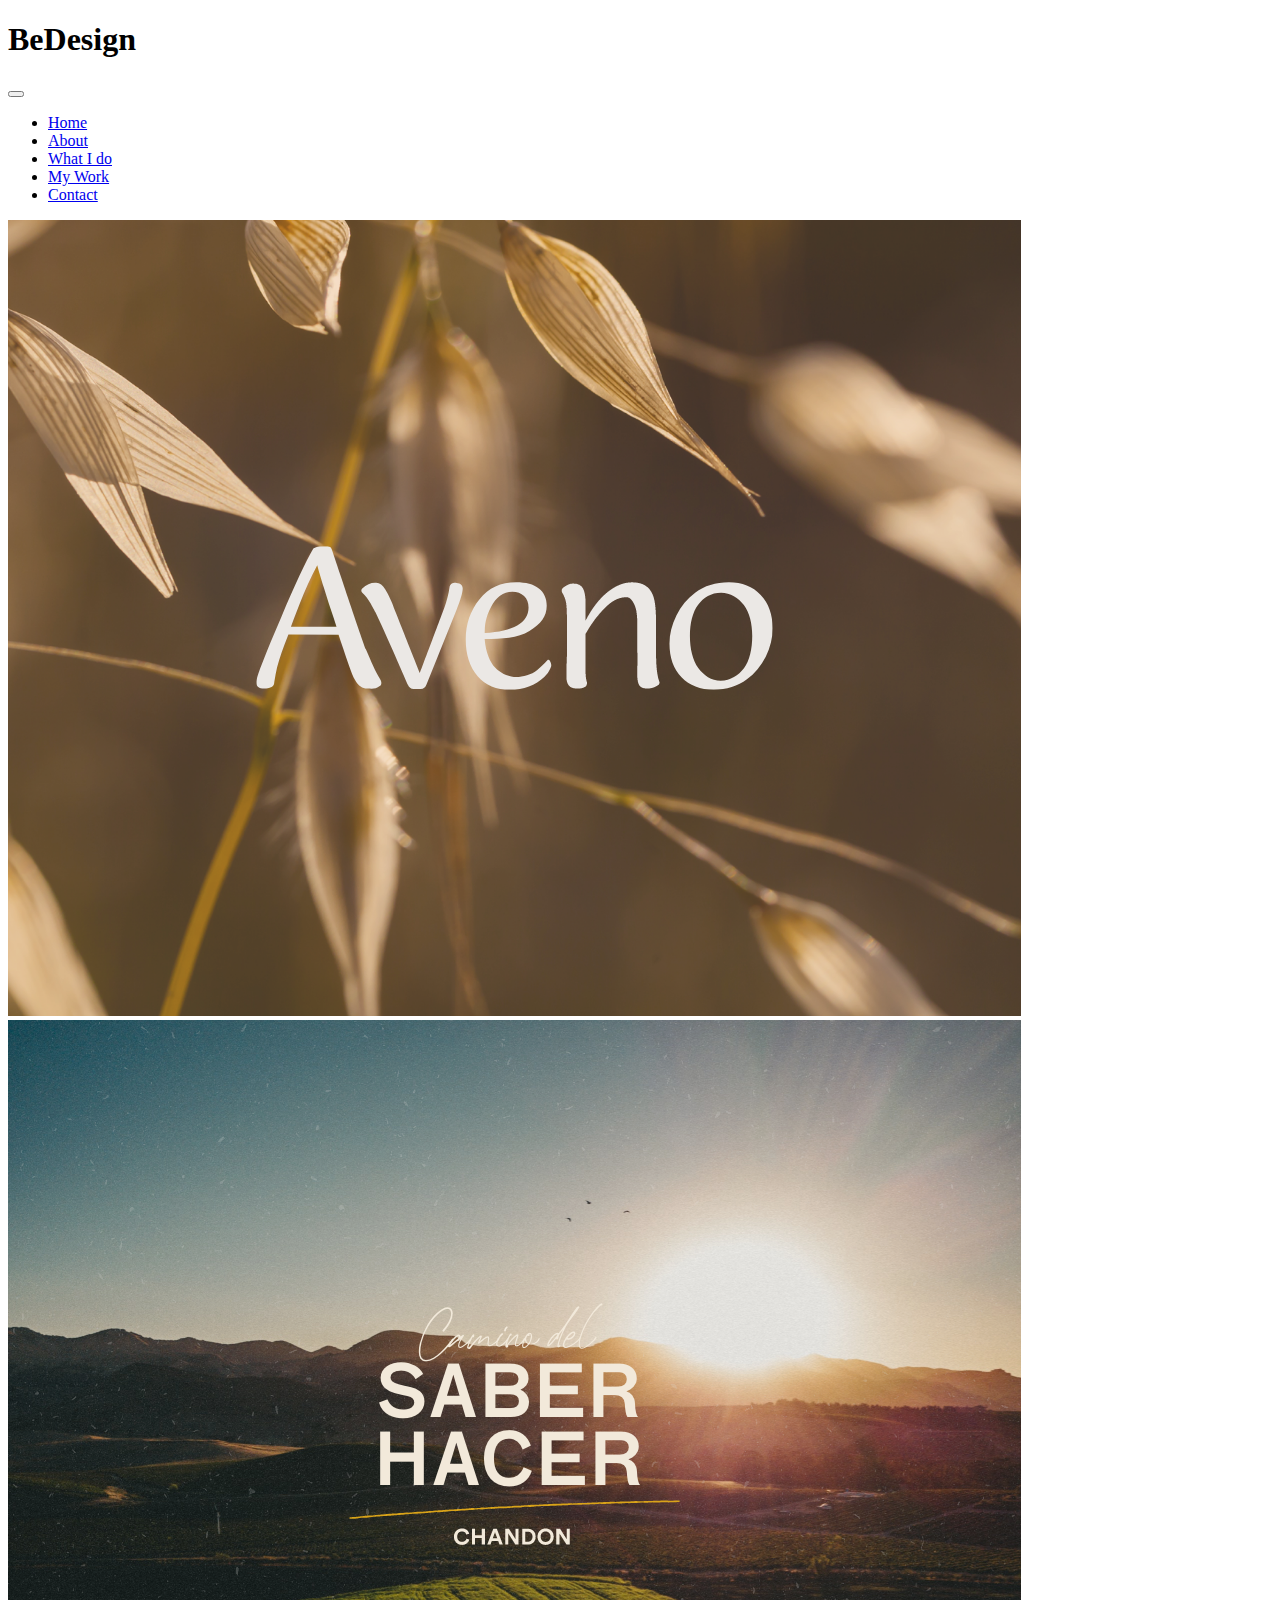
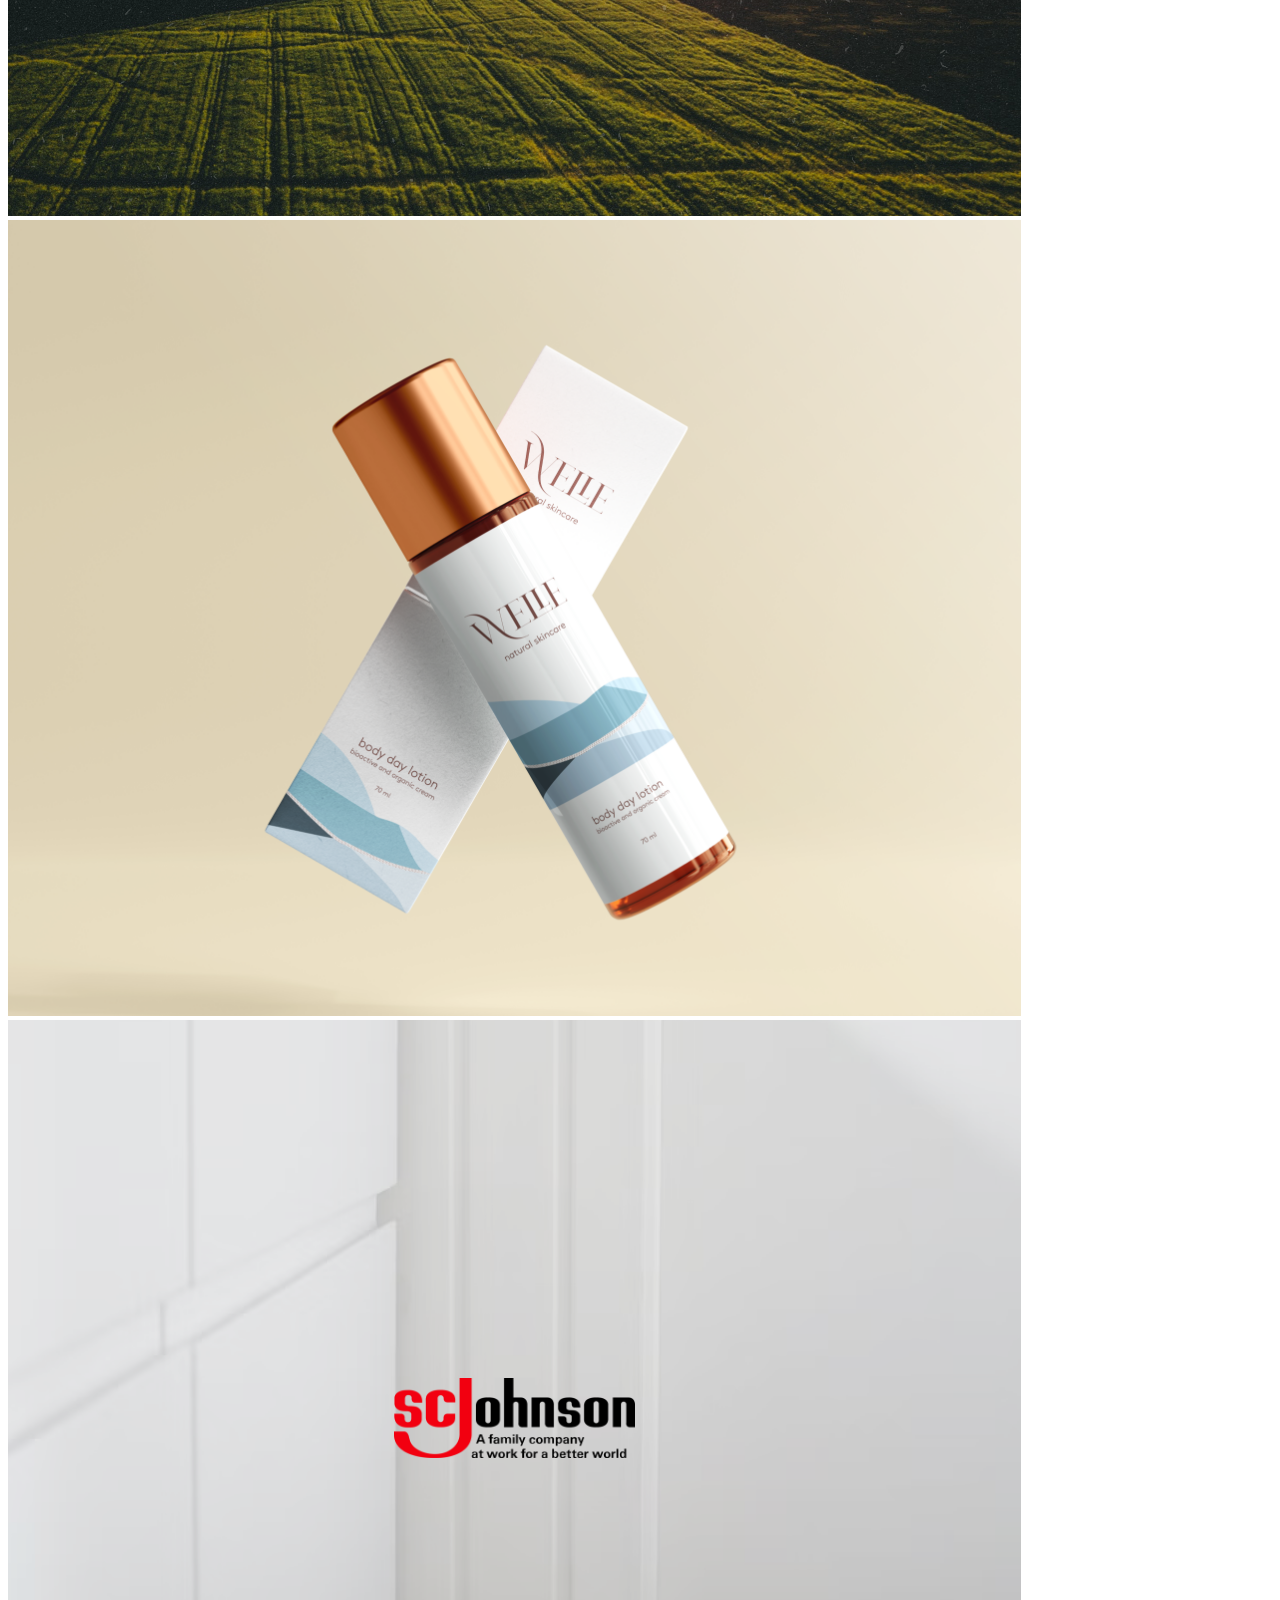
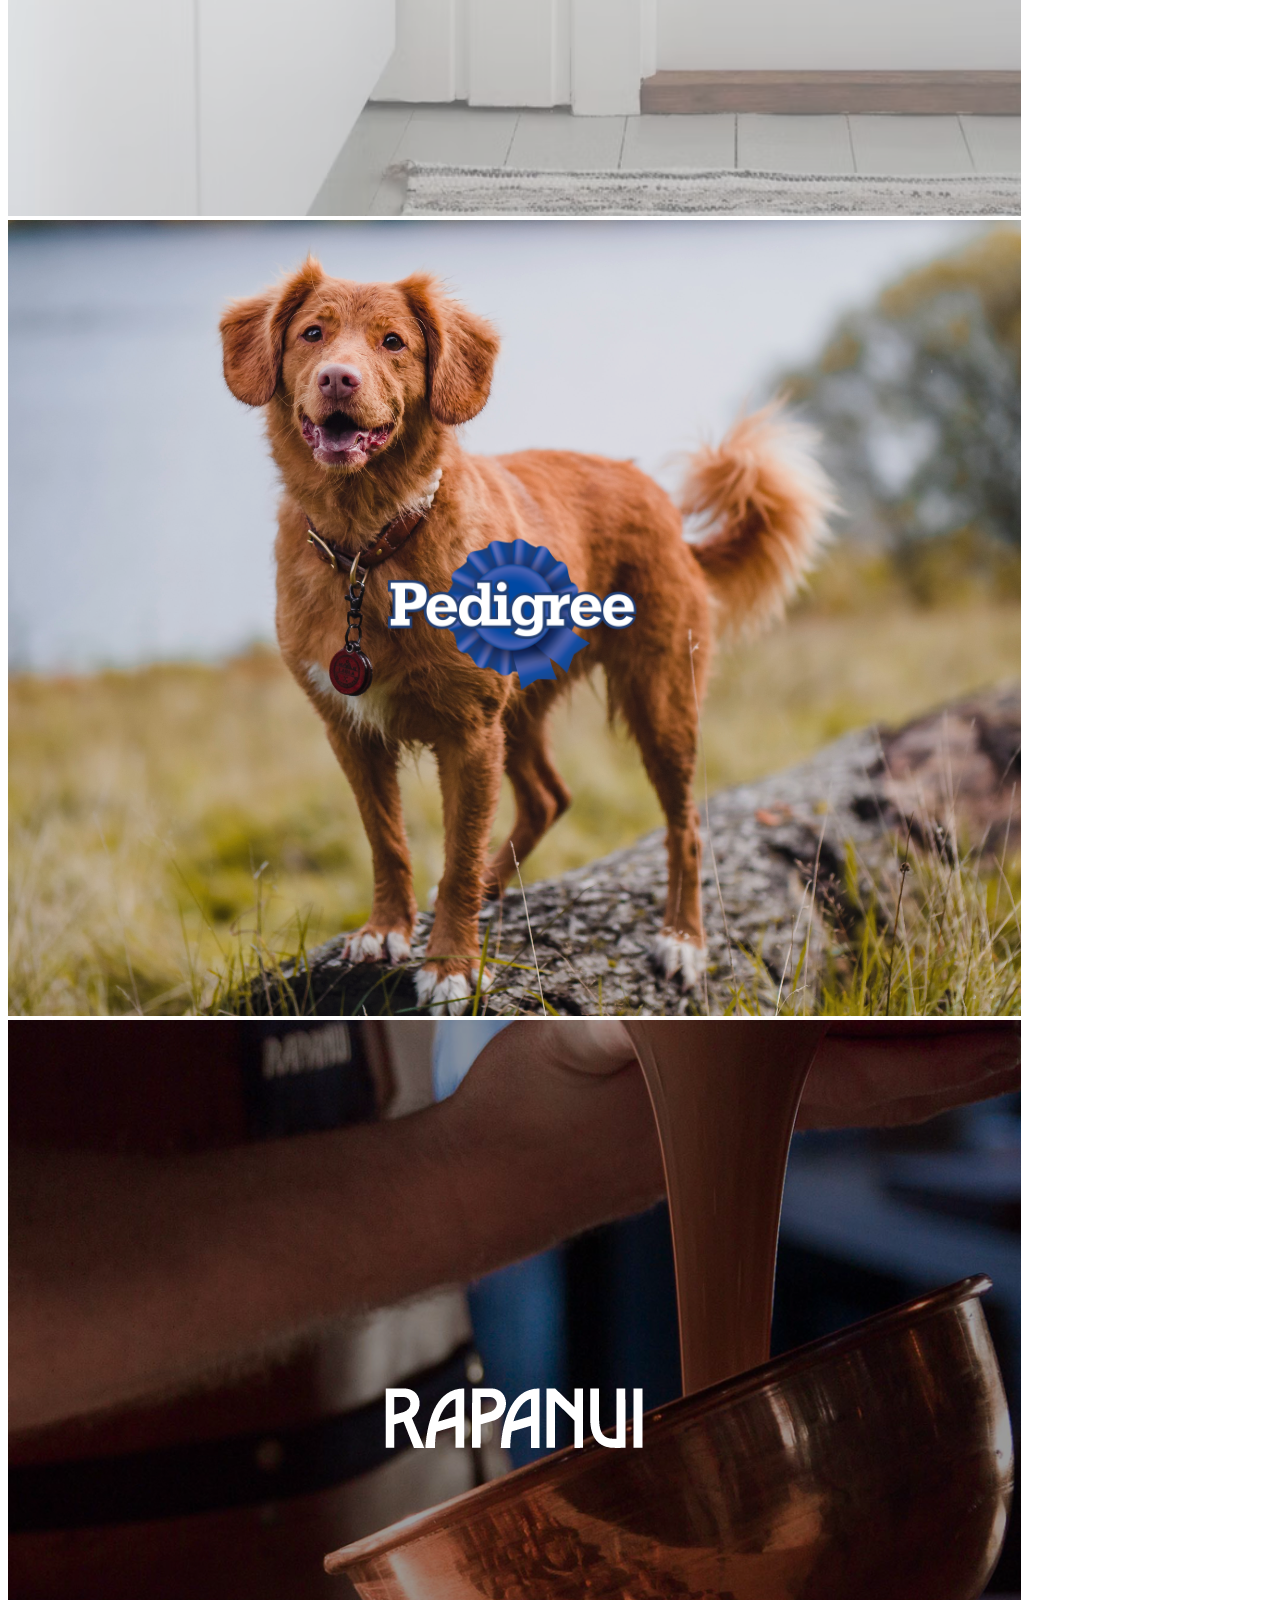
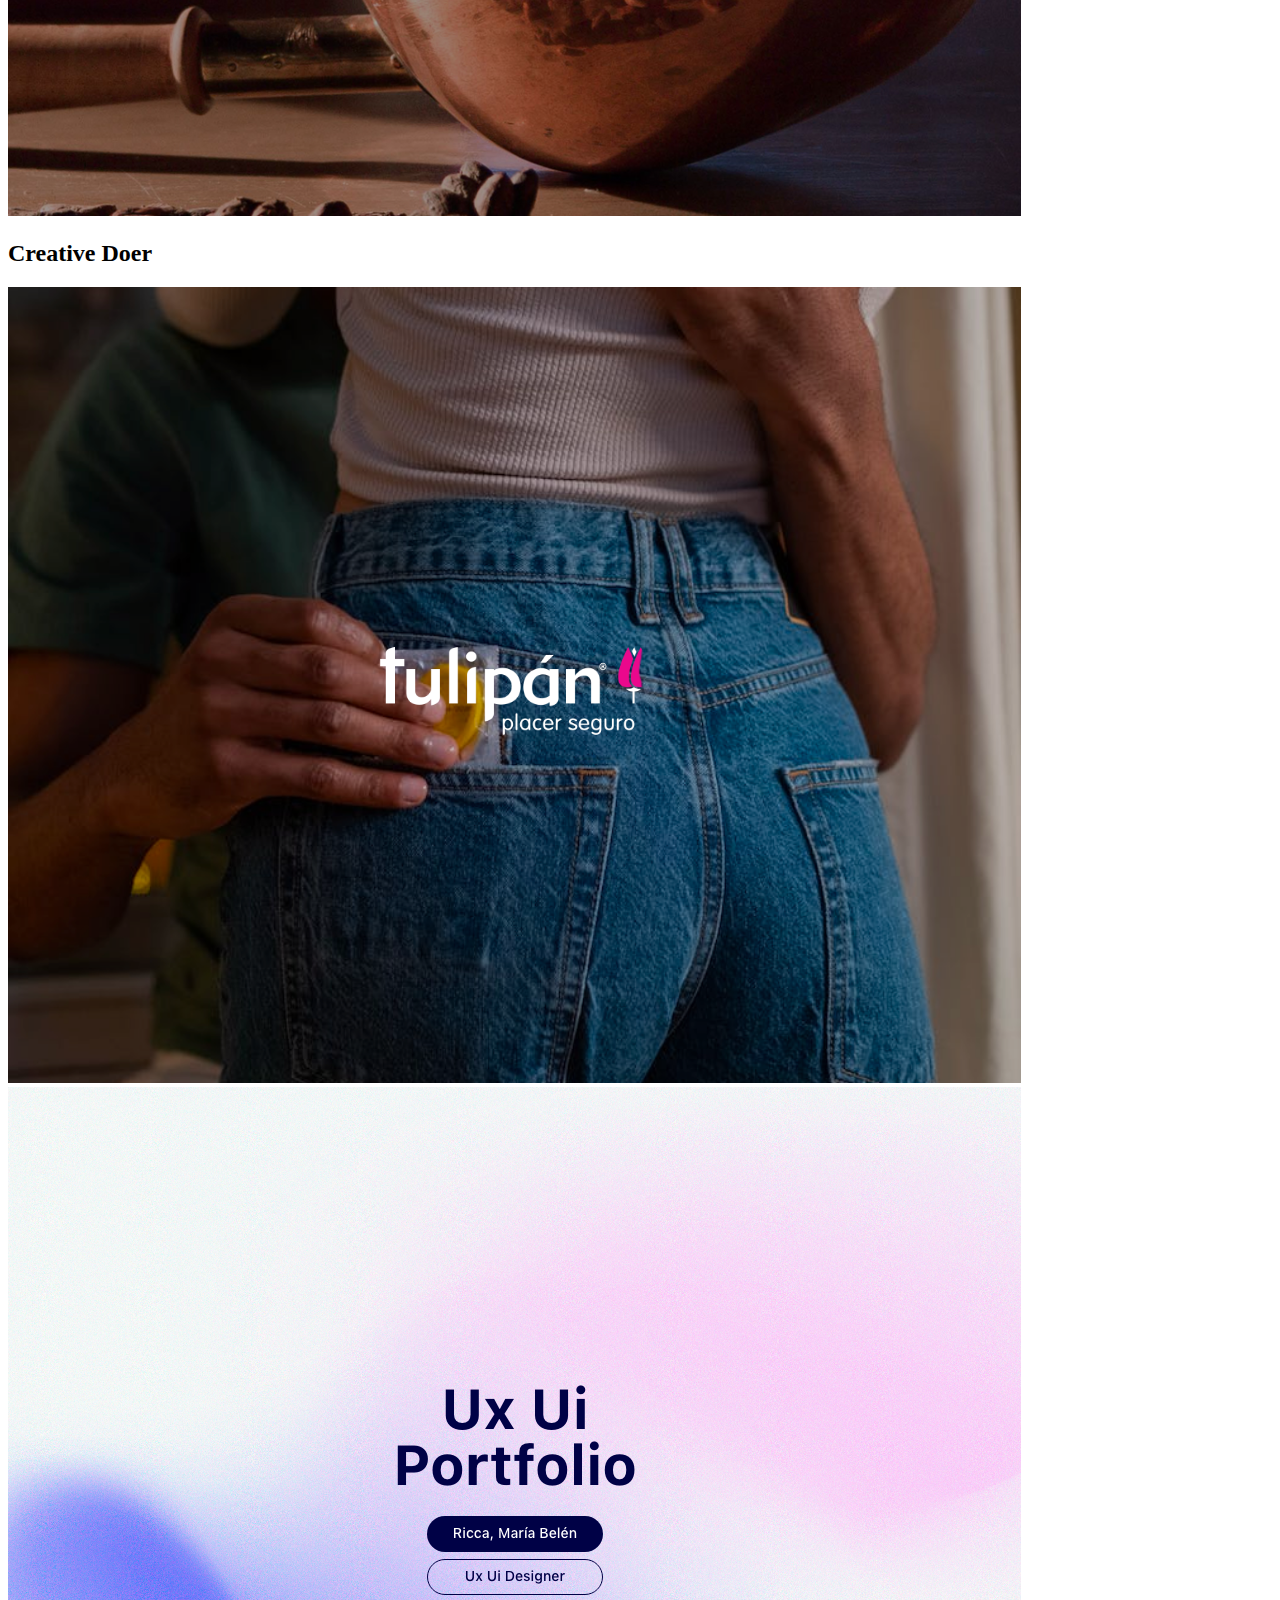
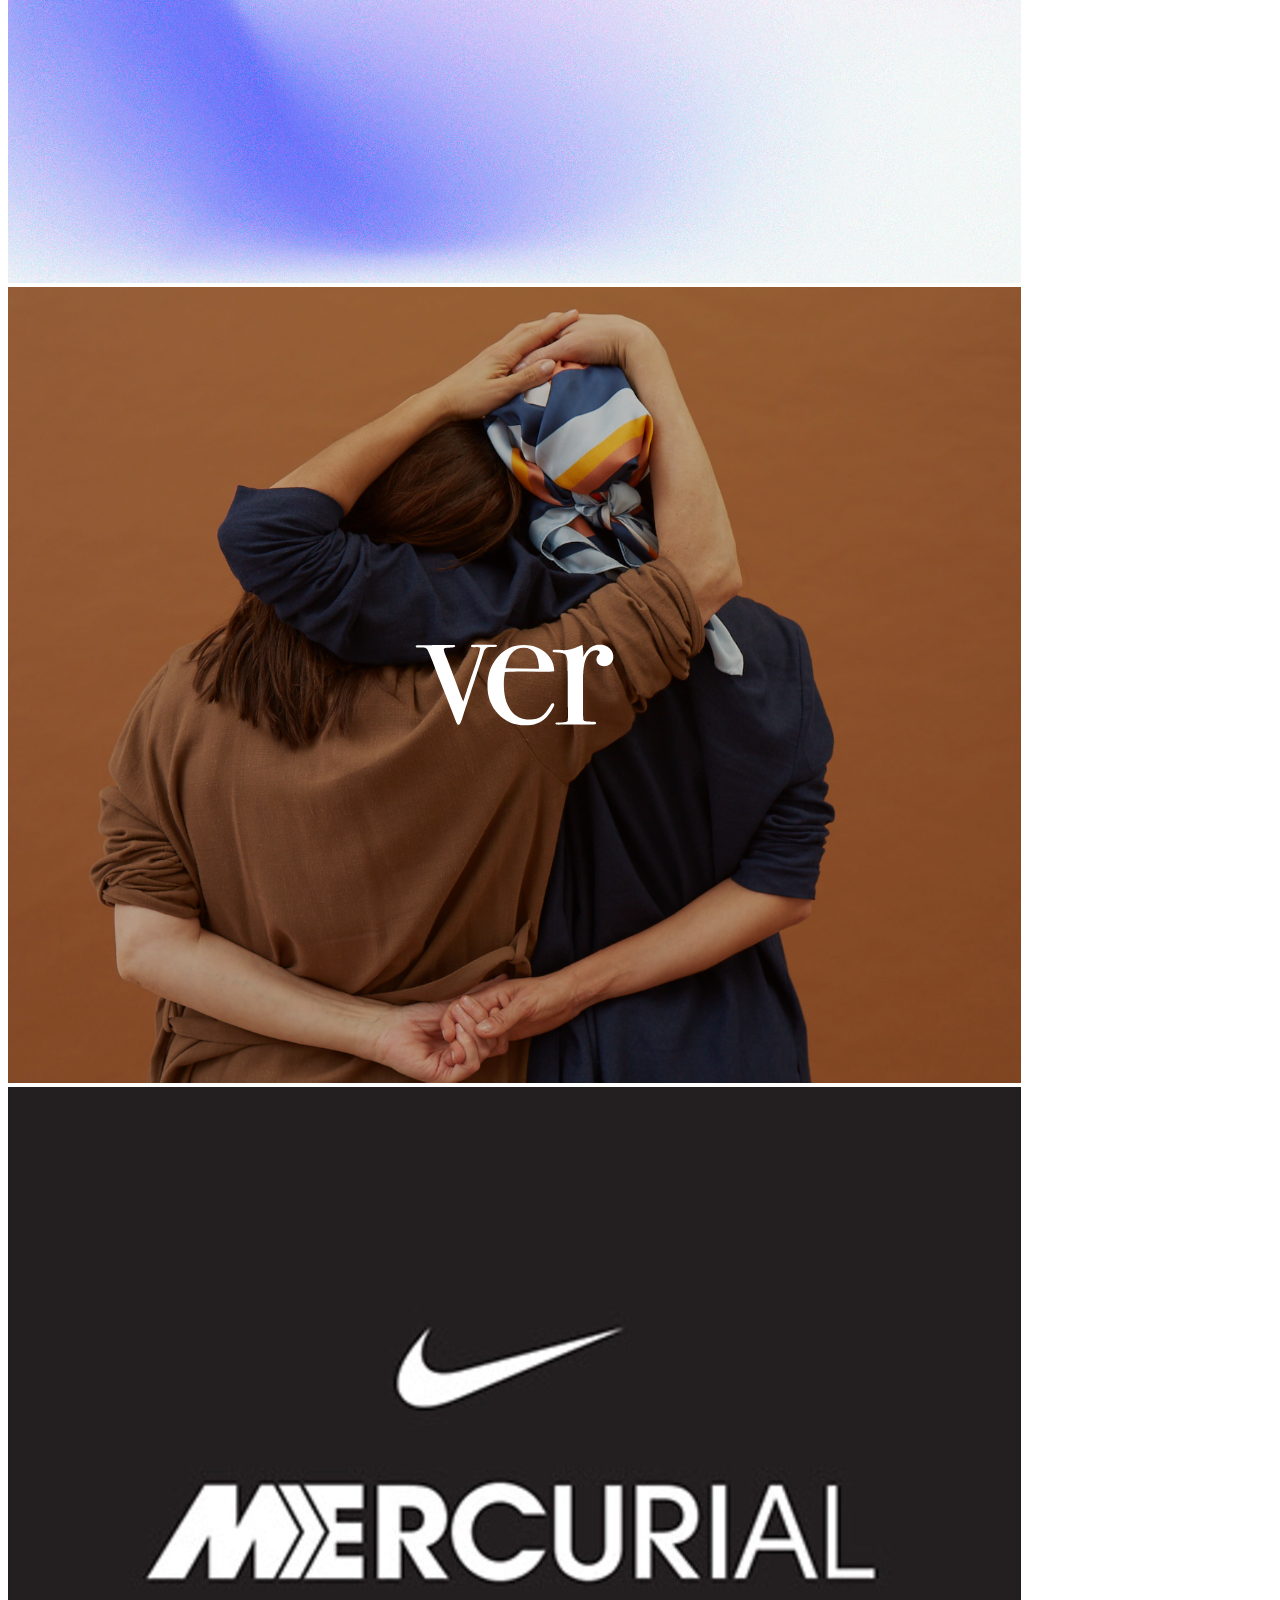
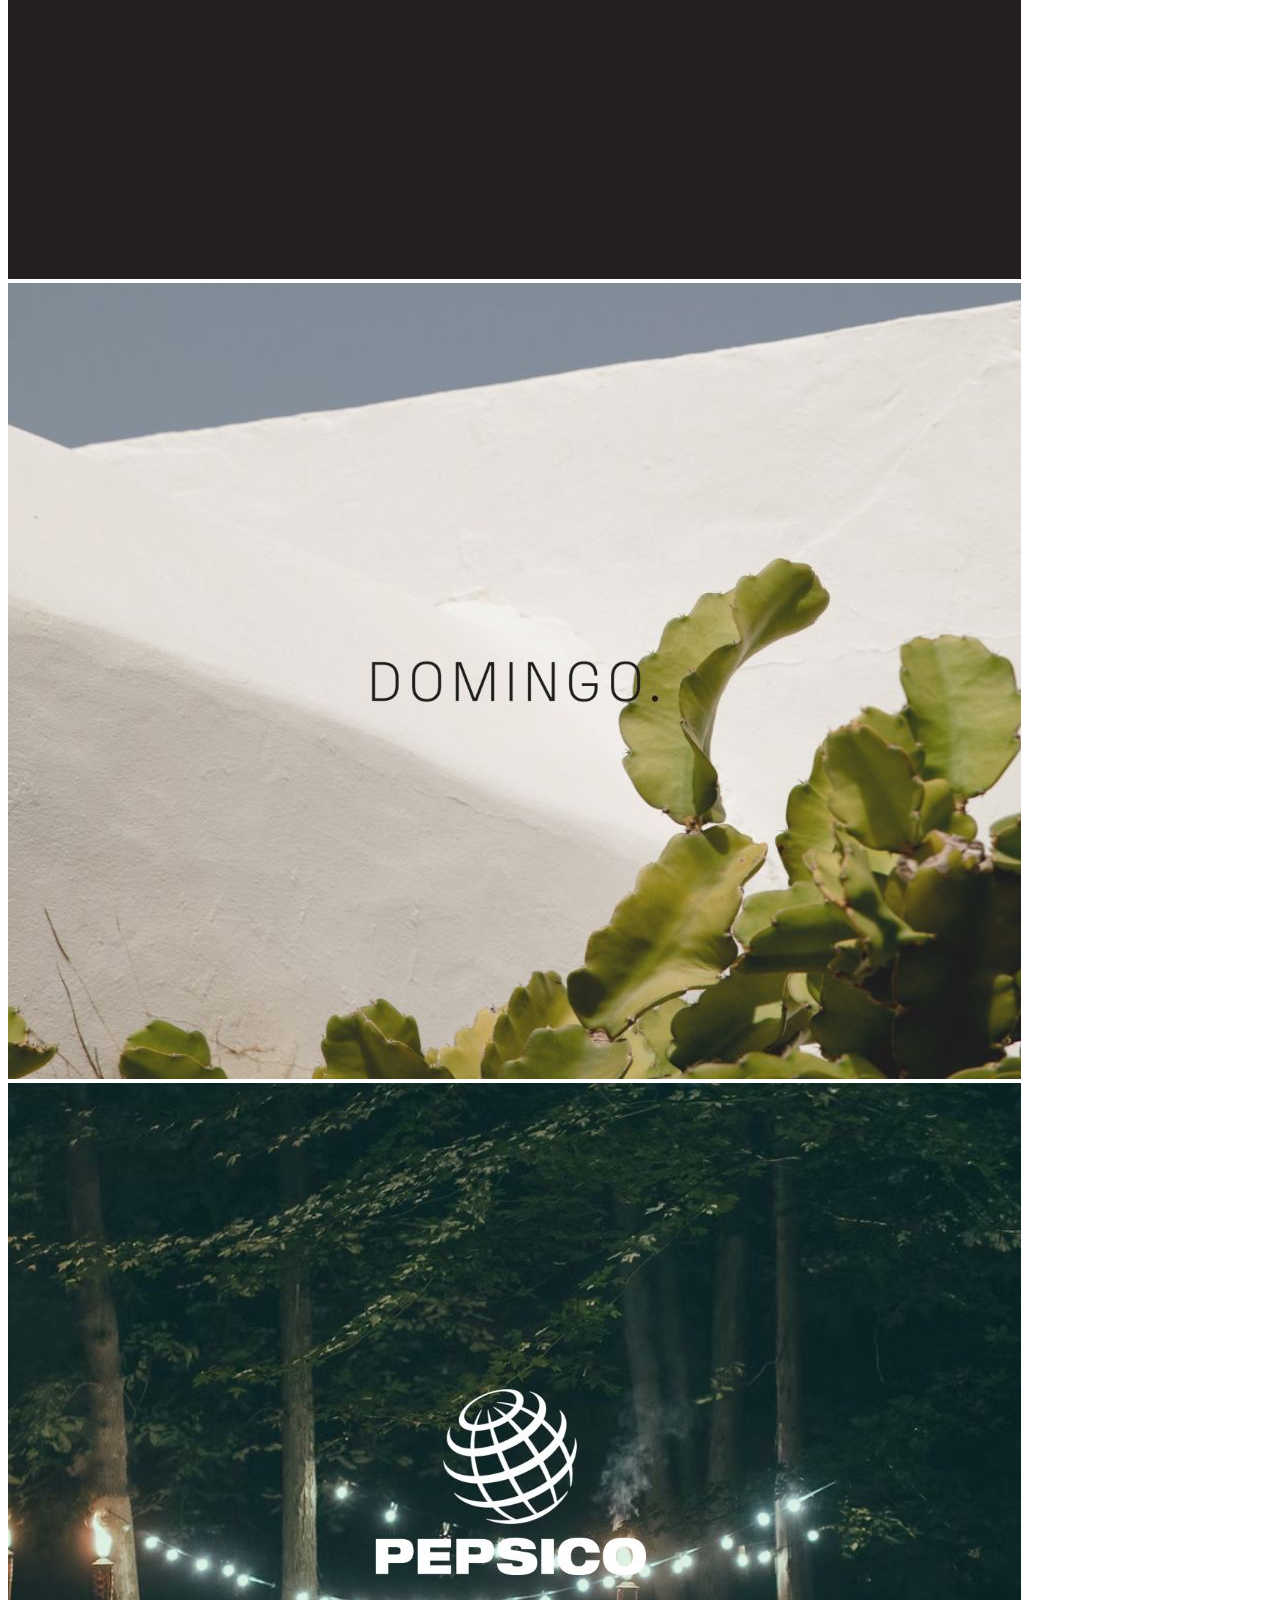
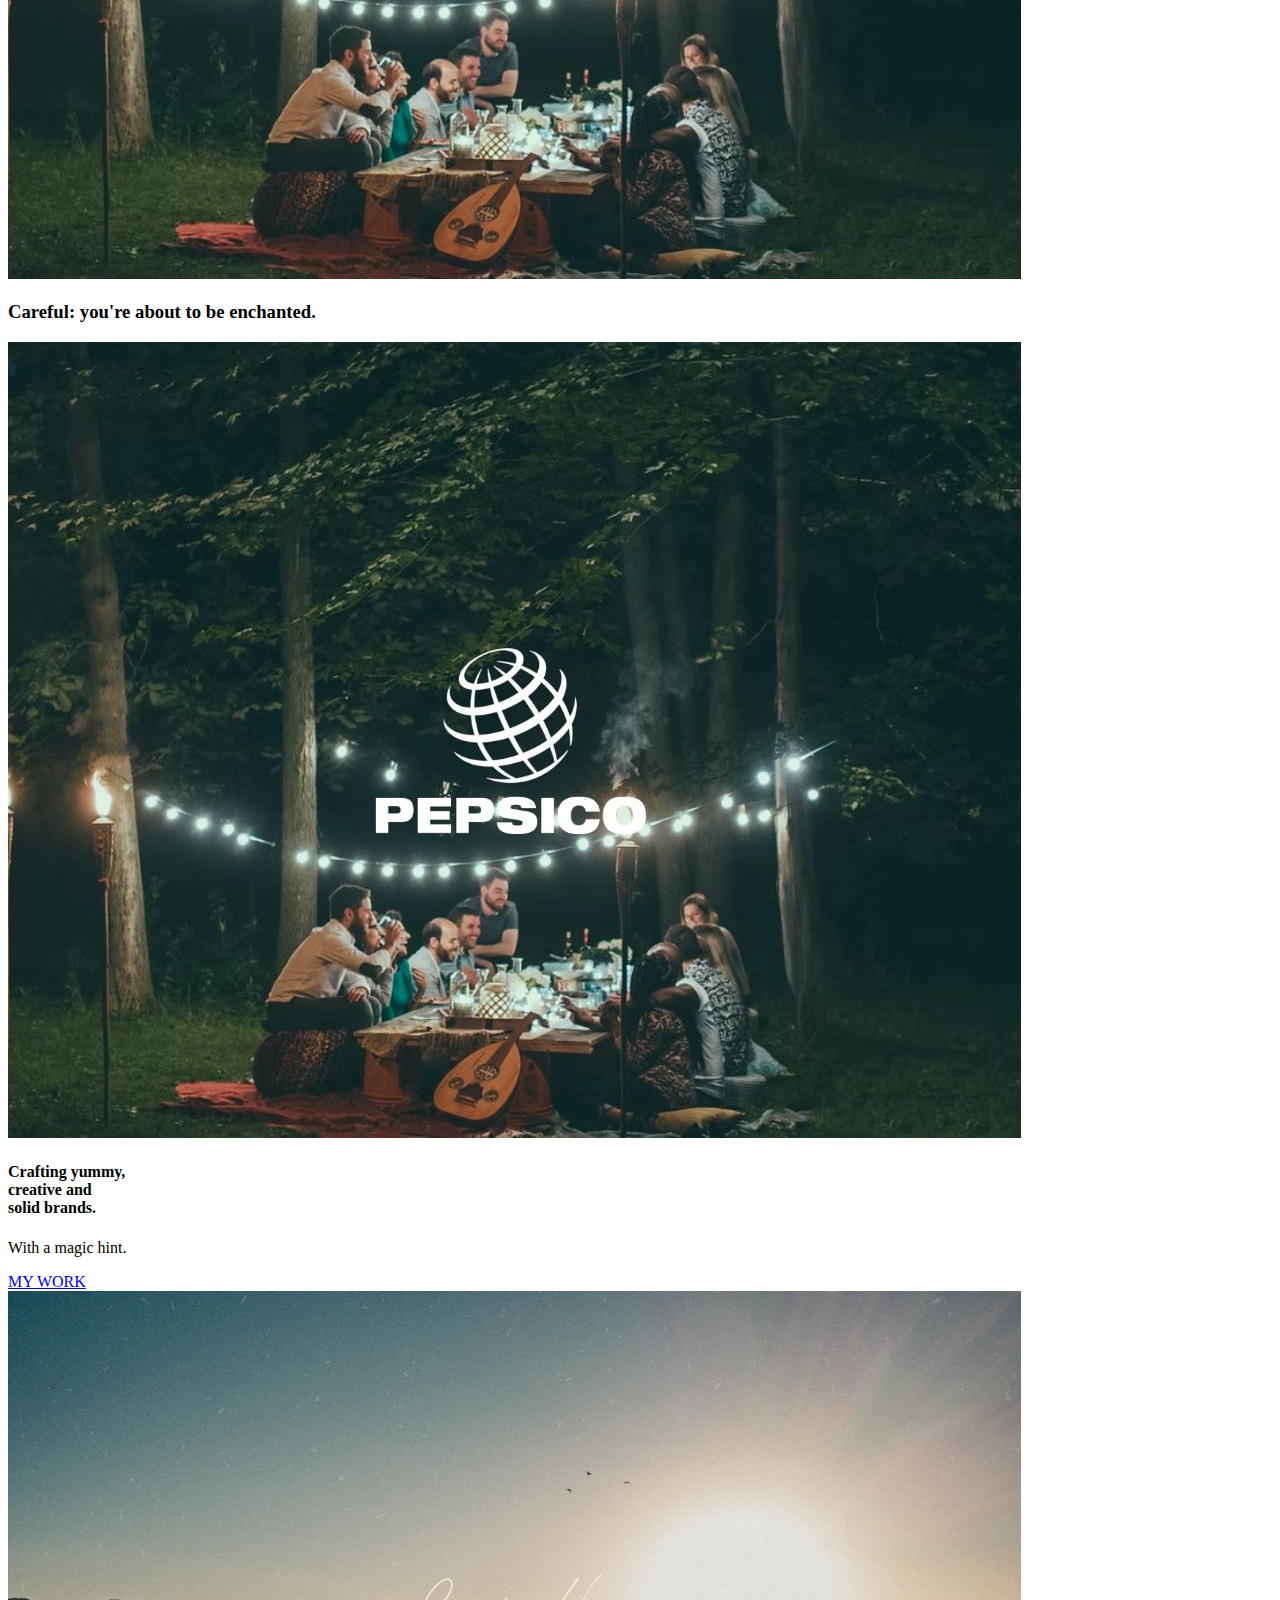
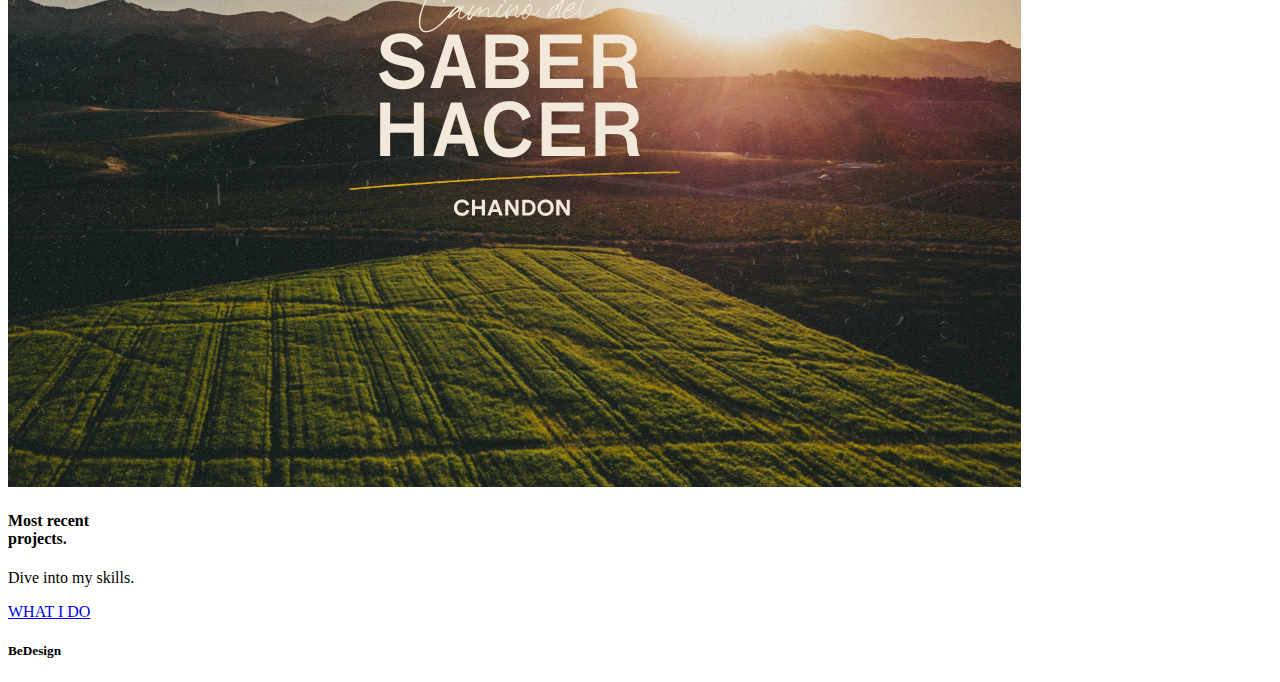
==== index.html @ 592c56e3 "Creacion de todos los archivos html, styles y sass" ====
<!DOCTYPE html>
<html lang="en">
    <head>
        <meta charset="utf-8" />
        <meta name="viewport" content="width=device-width, initial-scale=1" />
        <title>BeDesign</title>
        <link href="https://cdn.jsdelivr.net/npm/bootstrap@5.2.2/dist/css/bootstrap.min.css"rel="stylesheet" integrity="sha384-Zenh87qX5JnK2Jl0vWa8Ck2rdkQ2Bzep5IDxbcnCeuOxjzrPF/et3URy9Bv1WTRi" crossorigin="anonymous"/>
        <link rel="stylesheet" href="https://cdnjs.cloudflare.com/ajax/libs/font-awesome/6.2.0/css/all.min.css" integrity="sha512-xh6O/CkQoPOWDdYTDqeRdPCVd1SpvCA9XXcUnZS2FmJNp1coAFzvtCN9BmamE+4aHK8yyUHUSCcJHgXloTyT2A==" crossorigin="anonymous" referrerpolicy="no-referrer" />
        <link rel="stylesheet" href="./styles/styles.css">
        <link rel="shortcut icon" href="./images/picwish.png" type="image/x-icon">
    </head>
    <body>
        <!-- Inicio barra de navegacion -->
        <nav class="navbar navbar-expand-lg">
            <div class="container-fluid">
                <h1 class="brand">BeDesign</h1>
                <button class="navbar-toggler" type="button" data-bs-toggle="collapse" data-bs-target="#navbarSupportedContent" aria-controls="navbarSupportedContent" aria-expanded="false" aria-label="Toggle navigation">
                <span class="navbar-toggler-icon"></span>
                </button>
                <div class="collapse navbar-collapse" id="navbarSupportedContent">
                    <ul class="navbar-nav me-auto mb-2 mb-lg-0">
                        <li class="nav-item">
                            <a class="nav-link activo" aria-current="page" href="index.html">Home</a>
                        </li>
                        <li class="nav-item">
                            <a class="nav-link" href="./pages/about.html">About</a>
                        </li>
                        <li class="nav-item">
                            <a class="nav-link" href="./pages/whatido.html">What I do</a>
                        </li>
                        <li class="nav-item">
                            <a class="nav-link" href="./pages/mywork.html">My Work</a>
                        </li>
                        <li class="nav-item">
                            <a class="nav-link" href="./pages/contact.html">Contact</a>
                        </li>
                    </ul>
                </div>
            </div>
        </nav>
        <!-- Fin barra de navegacion -->
        <!-- Inicio Proyectos con texto en el medio -->
        <main>
            <div class="projects">
                <div class="projects-1">
                    <img src="./images/proyecto1.png" alt="Project 1">
                    <img src="./images/proyecto2.png" alt="Project 2">
                    <img src="./images/proyecto3.png" alt="Project 3">
                    <img src="./images/proyecto4.png" alt="Project 4">
                    <img src="./images/proyecto5.png" alt="Project 5">
                    <img src="./images/proyecto6.png" alt="Project 6">
                </div>
                <div class="text-mid">
                    <h2>Creative Doer</h2>
                </div>
                <div class="projects-2">
                    <img src="./images/proyecto7.png" alt="Project 7">
                    <img src="./images/proyecto8.png" alt="Project 8">
                    <img src="./images/proyecto9.png" alt="Project 9">
                    <img src="./images/nikep.jpg" alt="Project 10">
                    <img src="./images/proyecto11.jpg" alt="Project 11">
                    <img src="./images/proyecto12.jpg" alt="Project 12">
                </div>
            </div>
            <!-- Fin proyectos con texto en el medio -->
            <!-- Inicio texto central mov -->
            <div class="mov">
                <h3>Careful: you're about to be enchanted.</h3>
            </div>
            <!-- Fin texto central mov -->
            <!-- Inicio img con descripcion (Pepsico) -->
            <div class="card pep">
                <div class="row g-0 pepsico" >
                  <div class="col-md-6 img-pep">
                    <img src="./images/proyecto12.jpg" class="img-fluid rounded-start" alt="Pepsico">
                  </div>
                  <div class="col-md-6">
                    <div class="card-body pepsico-modif">
                      <h4 class="card-title">Crafting yummy,<br>creative and <br>solid brands.</h4>
                      <p class="card-text">With a magic hint.</p>
                      <a href="./pages/mywork.html">MY WORK</a>
                    </div>
                  </div>
                </div>
              </div>
            <!-- Fin img con descripcion -->
            <!-- Inicio img con description (saber hacer) -->
            <div class="card">
                <div class="row g-0 saber-hacer" >
                  <div class="col-md-6 img-saber">
                    <img src="./images/proyecto2.png" class="img-fluid rounded-start" alt="Pepsico">
                  </div>
                  <div class="col-md-6">
                    <div class="card-body saber-modif">
                      <h4 class="card-title">Most recent<br>projects.</h4>
                      <p class="card-text">Dive into my skills.</p>
                      <a href="./pages/whatido.html">WHAT I DO</a>
                    </div>
                  </div>
                </div>
              </div>
            <!-- Fin img con descripcion -->
        </main>
        <!-- Inicio footer -->
        <footer>
            <h5>BeDesign</h5>
            <div class="social-medias">
                <a href="https://www.instagram.com/bedesignok/?hl=es" target="_blank"><i class="fa-brands fa-instagram"></i></a>
                <a href="https://www.linkedin.com/in/mariabelenricca/" target="_blank"><i class="fa-brands fa-linkedin-in"></i></a>
                <a href="https://www.behance.net/BeluRicca/projects" target="_blank"><i class="fa-brands fa-behance"></i></a>
                <a href="https://dribbble.com/BeluRicca" target="_blank"><i class="fa-brands fa-dribbble"></i></a>
            </div>
        </footer>
        <!-- fin footer -->





        <script src="https://cdn.jsdelivr.net/npm/bootstrap@5.2.2/dist/js/bootstrap.bundle.min.js" integrity="sha384-OERcA2EqjJCMA+/3y+gxIOqMEjwtxJY7qPCqsdltbNJuaOe923+mo//f6V8Qbsw3"crossorigin="anonymous"></script>
    </body>
</html>
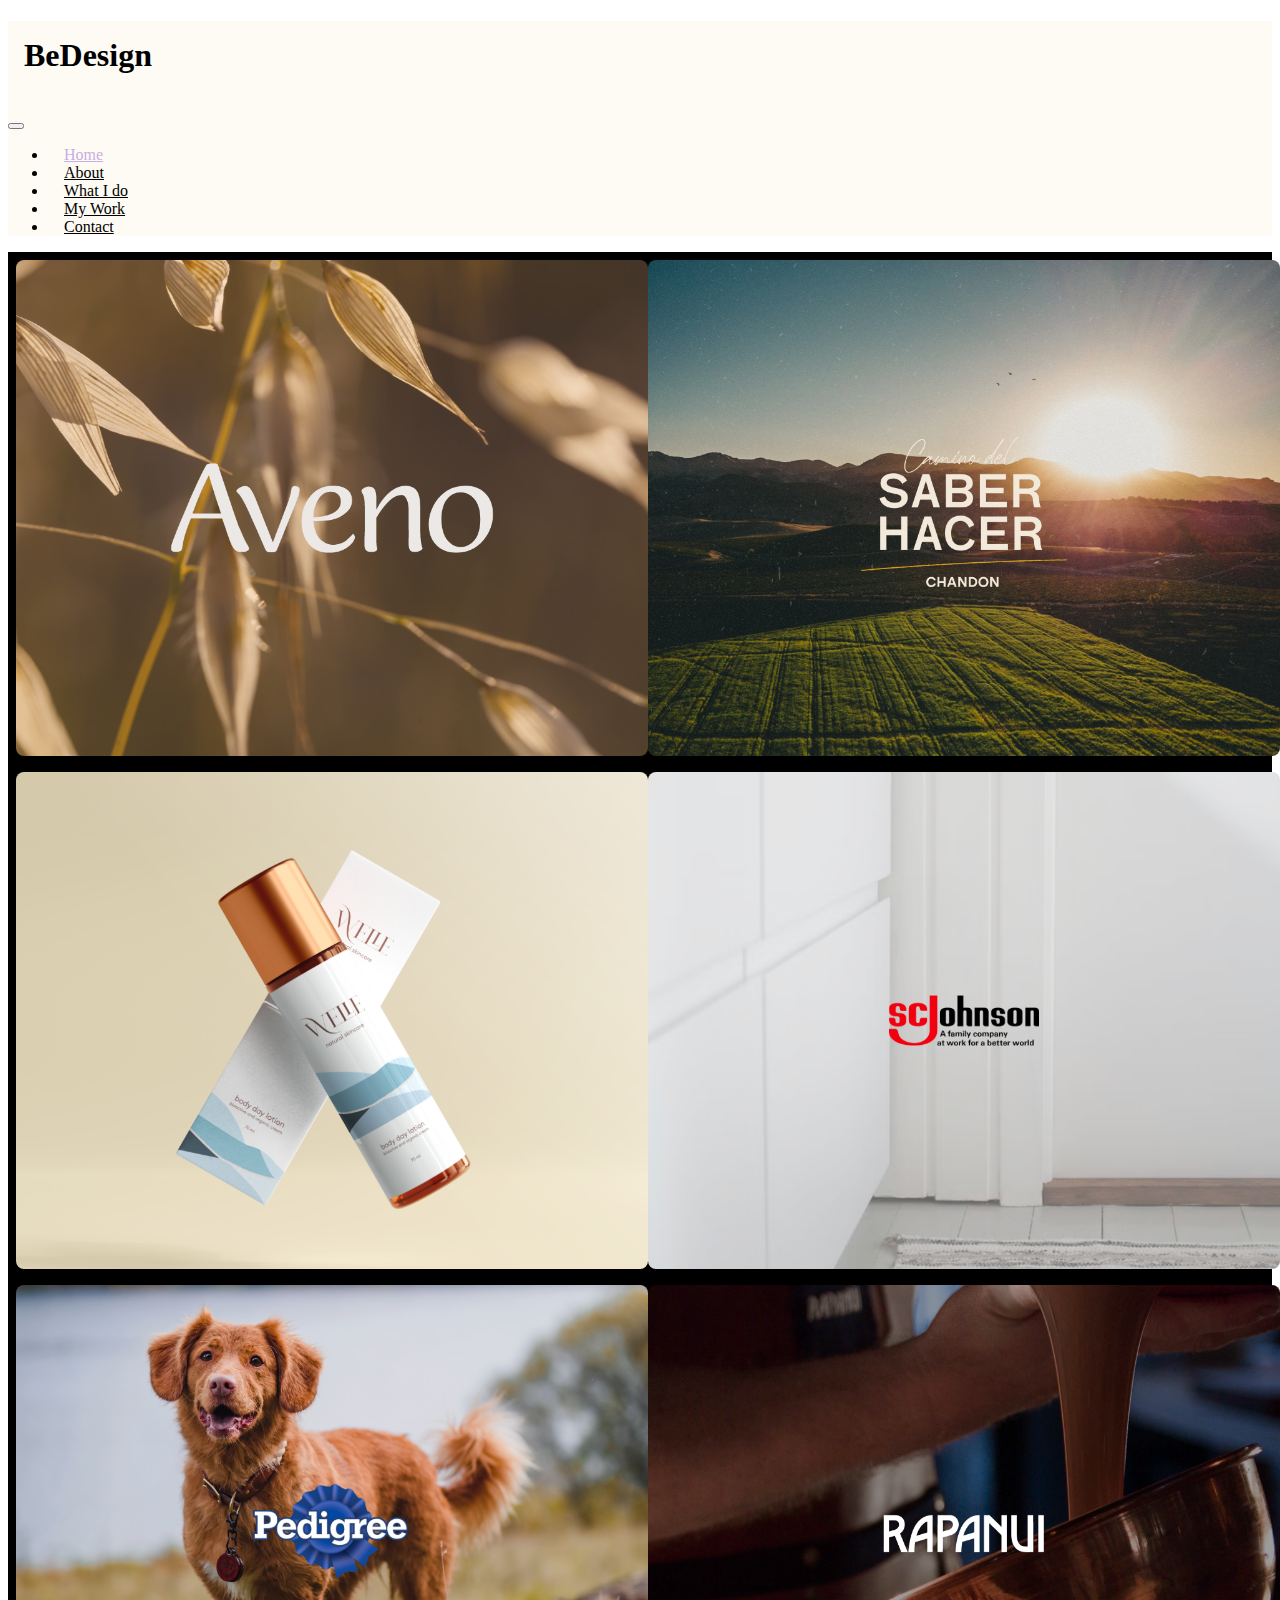
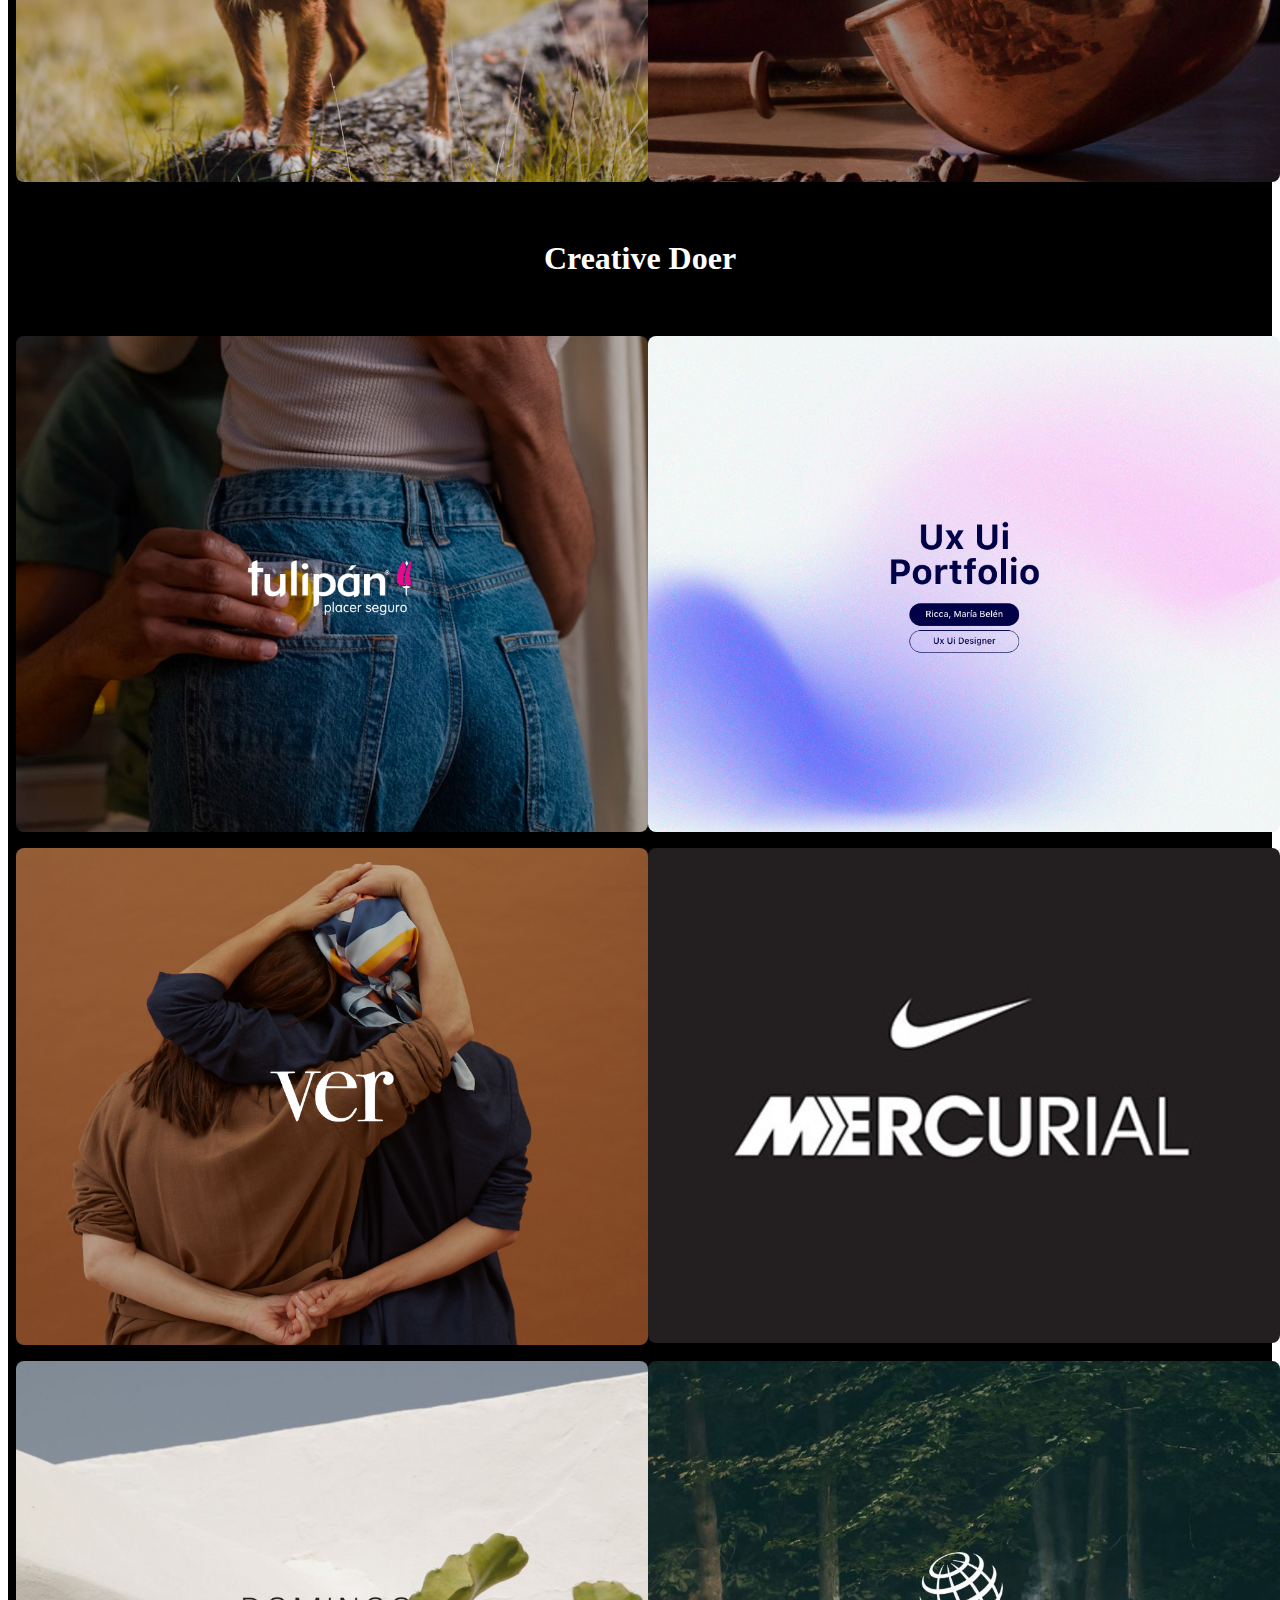
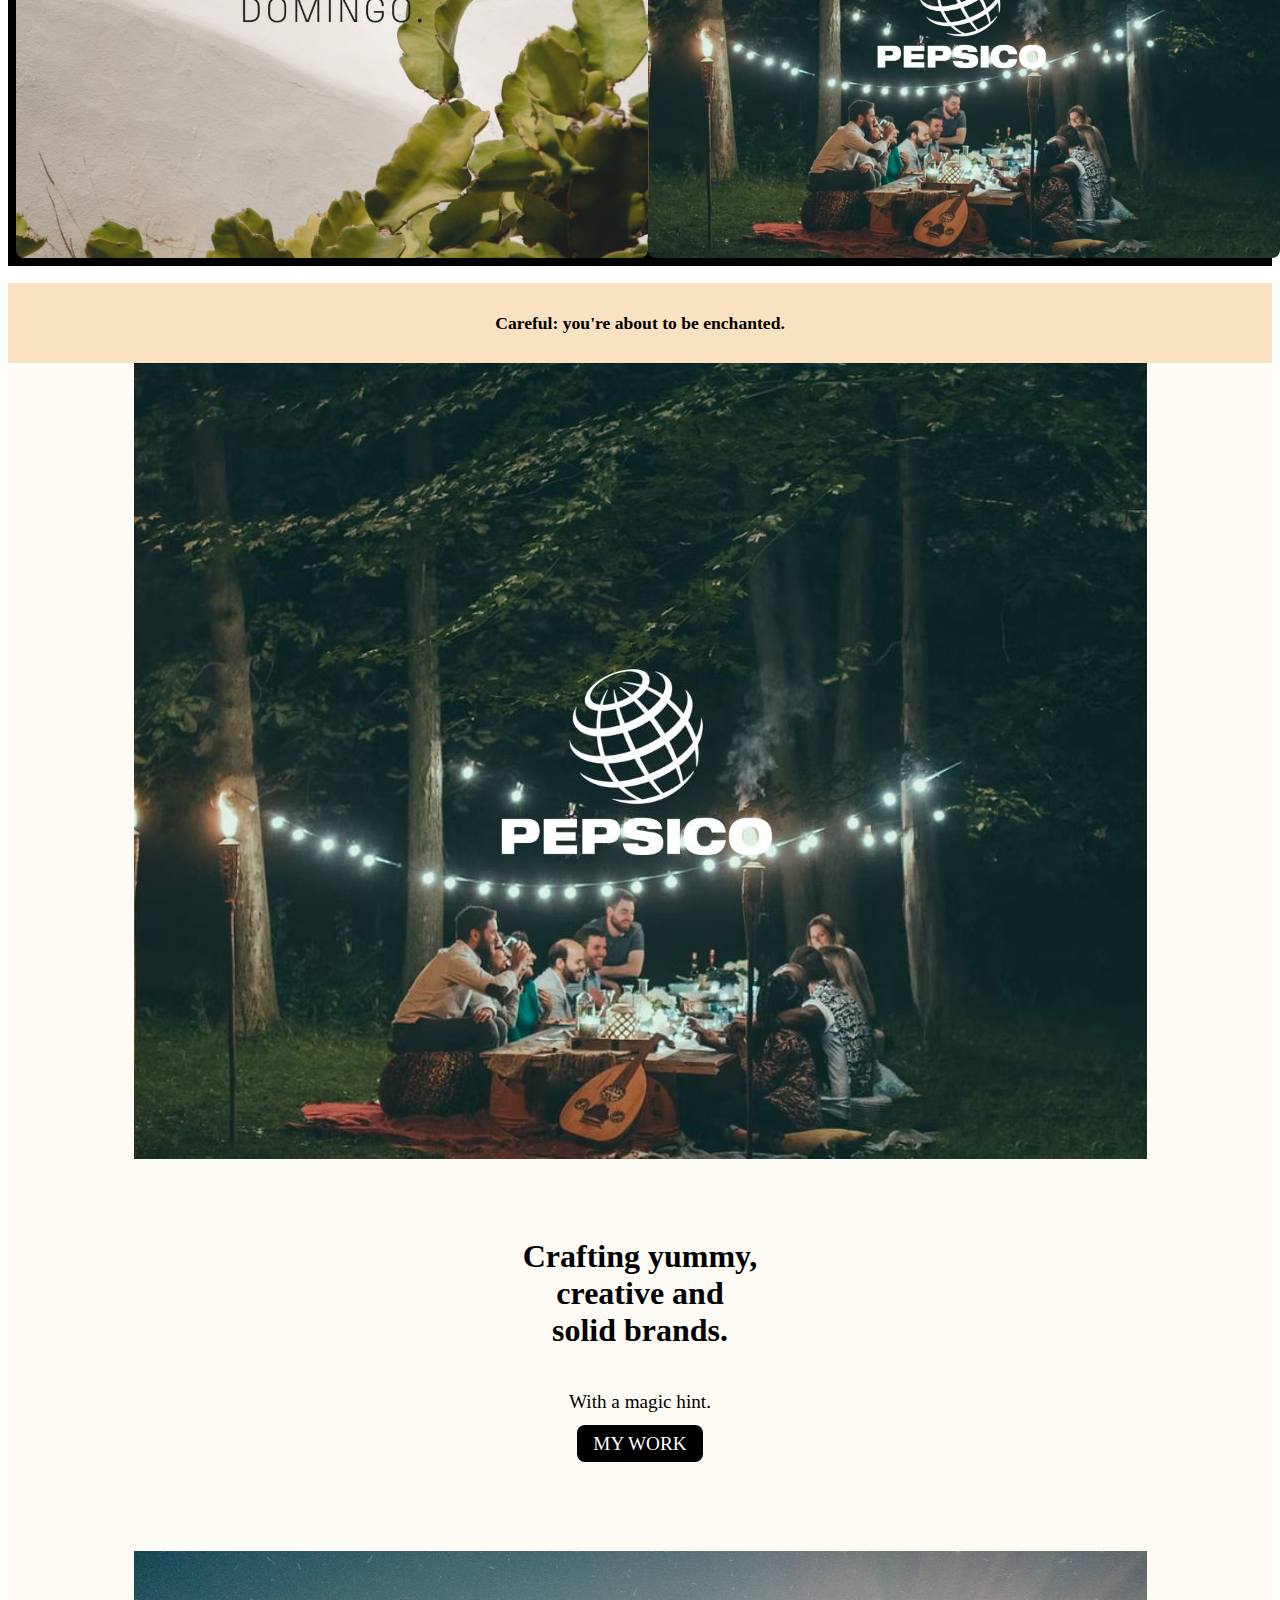
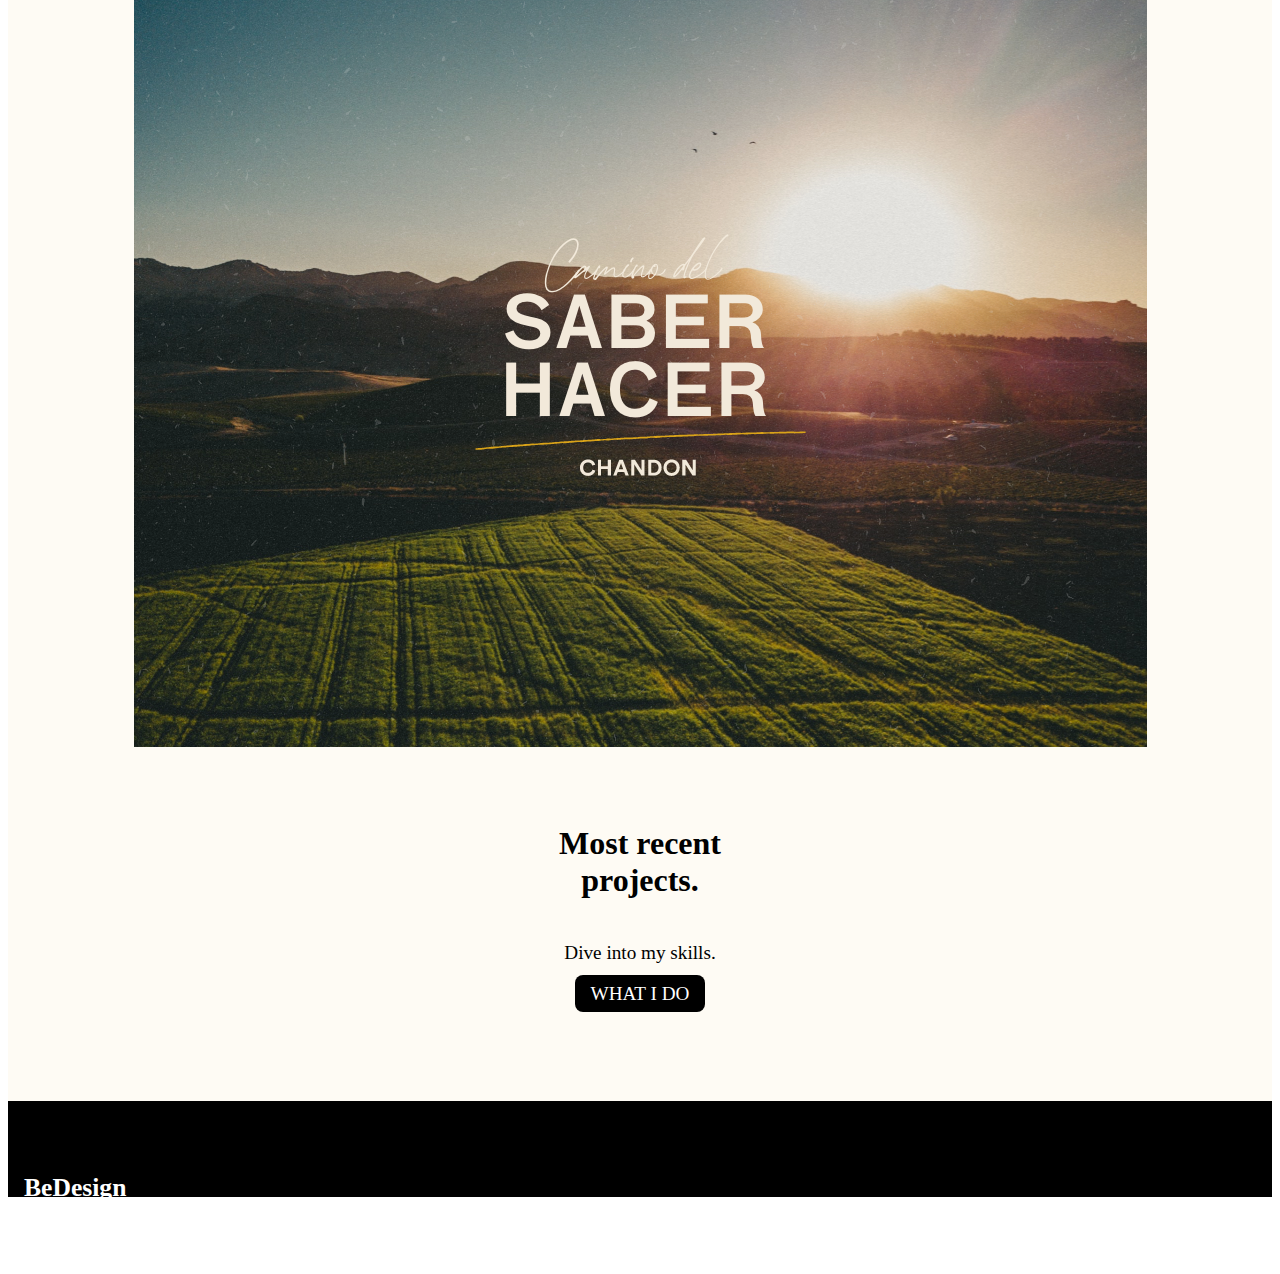
==== commit 13df5470: "Se agrega estilos a todos los html" ====
--- a/index.html
+++ b/index.html
@@ -6,7 +6,7 @@
         <title>BeDesign</title>
         <link href="https://cdn.jsdelivr.net/npm/bootstrap@5.2.2/dist/css/bootstrap.min.css"rel="stylesheet" integrity="sha384-Zenh87qX5JnK2Jl0vWa8Ck2rdkQ2Bzep5IDxbcnCeuOxjzrPF/et3URy9Bv1WTRi" crossorigin="anonymous"/>
         <link rel="stylesheet" href="https://cdnjs.cloudflare.com/ajax/libs/font-awesome/6.2.0/css/all.min.css" integrity="sha512-xh6O/CkQoPOWDdYTDqeRdPCVd1SpvCA9XXcUnZS2FmJNp1coAFzvtCN9BmamE+4aHK8yyUHUSCcJHgXloTyT2A==" crossorigin="anonymous" referrerpolicy="no-referrer" />
-        <link rel="stylesheet" href="./styles/styles.css">
+        <link rel="stylesheet" href="./styles/estilos.css">
         <link rel="shortcut icon" href="./images/picwish.png" type="image/x-icon">
     </head>
     <body>
--- a/styles/estilos.css
+++ b/styles/estilos.css
@@ -0,0 +1,199 @@
+@import url("https://fonts.googleapis.com/css2?family=Poppins:wght@200;300&display=swap");
+nav {
+  background-color: #fefbf4;
+}
+nav h1 {
+  font-size: 2rem;
+  padding: 1rem 0 1rem 1rem;
+}
+nav .nav-item {
+  padding-left: 1rem;
+}
+nav .nav-link {
+  color: #000;
+}
+nav .activo {
+  color: #c8aee6;
+}
+
+.projects {
+  width: 100%;
+  background-color: #000;
+}
+.projects .projects-1, .projects .projects-2 {
+  display: grid;
+  grid-template-columns: 1fr 1fr;
+}
+.projects .projects-1 img, .projects .projects-2 img {
+  width: 100%;
+  padding: 0.5rem;
+  border-radius: 1rem;
+}
+.projects h2 {
+  color: #fff;
+  text-align: center;
+  font-size: 2rem;
+  padding: 1.5rem;
+}
+
+.mov {
+  width: 100%;
+  height: 5rem;
+  background-color: #f9e2c2;
+}
+.mov h3 {
+  font-size: 1.1rem;
+  text-align: center;
+  line-height: 5rem;
+}
+
+.card {
+  border: none;
+  text-align: center;
+  background-color: #fefbf4;
+}
+.card img {
+  border-radius: 0px !important;
+}
+.card .pepsico-modif, .card .saber-modif {
+  padding-bottom: 6rem;
+}
+.card .pepsico-modif h4, .card .saber-modif h4 {
+  font-size: 2rem;
+  padding-top: 2rem;
+}
+.card .pepsico-modif p, .card .saber-modif p {
+  font-size: 1.2rem;
+}
+.card .pepsico-modif a, .card .saber-modif a {
+  text-decoration: none;
+  font-size: 1.2rem;
+  color: #fff;
+  background-color: #000;
+  padding: 0.5rem 1rem;
+  border-radius: 0.5rem;
+}
+
+footer {
+  width: 100%;
+  height: 6rem;
+  background-color: #000;
+}
+footer h5, footer h4, footer h3 {
+  color: #fff;
+  font-size: 1.6rem;
+  margin-left: 1rem;
+  float: left;
+  line-height: 5.5rem;
+}
+footer .social-medias {
+  text-align: right;
+}
+footer .social-medias i {
+  color: #fff;
+  font-size: 1.3rem;
+  margin-right: 1rem;
+  line-height: 5.5rem;
+}
+
+.text-black {
+  width: 100%;
+  height: 5rem;
+  background-color: #000;
+  text-align: center;
+}
+.text-black h2 {
+  color: #fff;
+  line-height: 5rem;
+  font-size: 1.8rem;
+}
+
+.my-description {
+  width: 100%;
+  text-align: center;
+}
+.my-description img {
+  width: 100%;
+  object-fit: cover;
+}
+.my-description .description {
+  background-color: #fefbf4;
+  height: auto;
+}
+.my-description .description h3 {
+  padding: 1.5rem 0;
+}
+.my-description .description p {
+  padding: 0rem 1rem;
+}
+.my-description .description p:last-child {
+  padding-bottom: 2rem;
+  margin-bottom: 0px;
+}
+
+.text-modif {
+  background-color: #fefbf4;
+}
+.text-modif h3 {
+  padding-top: 5rem;
+  font-size: 2rem;
+}
+.text-modif p {
+  font-size: 1.1rem;
+  padding: 1rem 1rem 5rem 1rem;
+}
+
+.my-work {
+  width: 100%;
+  background-color: #fefbf4;
+  display: grid;
+  grid-template-columns: 1fr 1fr;
+}
+.my-work img {
+  width: 100%;
+  padding: 0.5rem;
+  border-radius: 1rem;
+}
+
+form {
+  width: 100%;
+  background-color: #fefbf4;
+  text-align: center;
+}
+form .name {
+  padding-top: 2rem;
+}
+form .name input {
+  width: 70%;
+}
+form div:not(.name, .enviar) {
+  padding-top: 1rem;
+}
+form div:not(.name, .enviar) input {
+  width: 70%;
+}
+
+input::placeholder, textarea::placeholder {
+  color: #000;
+  font-size: 1.2rem;
+  padding-left: 0.5rem;
+}
+
+textarea {
+  width: 70%;
+  resize: none;
+}
+
+.enviar {
+  padding: 1.5rem 0rem 3rem;
+}
+.enviar .btn-submit {
+  padding: 0.5rem 1rem;
+  color: #fff;
+  background-color: #000;
+  border: none;
+  border-radius: 0.5rem;
+  font-size: 1.2rem;
+}
+
+/*# sourceMappingURL=estilos.css.map */
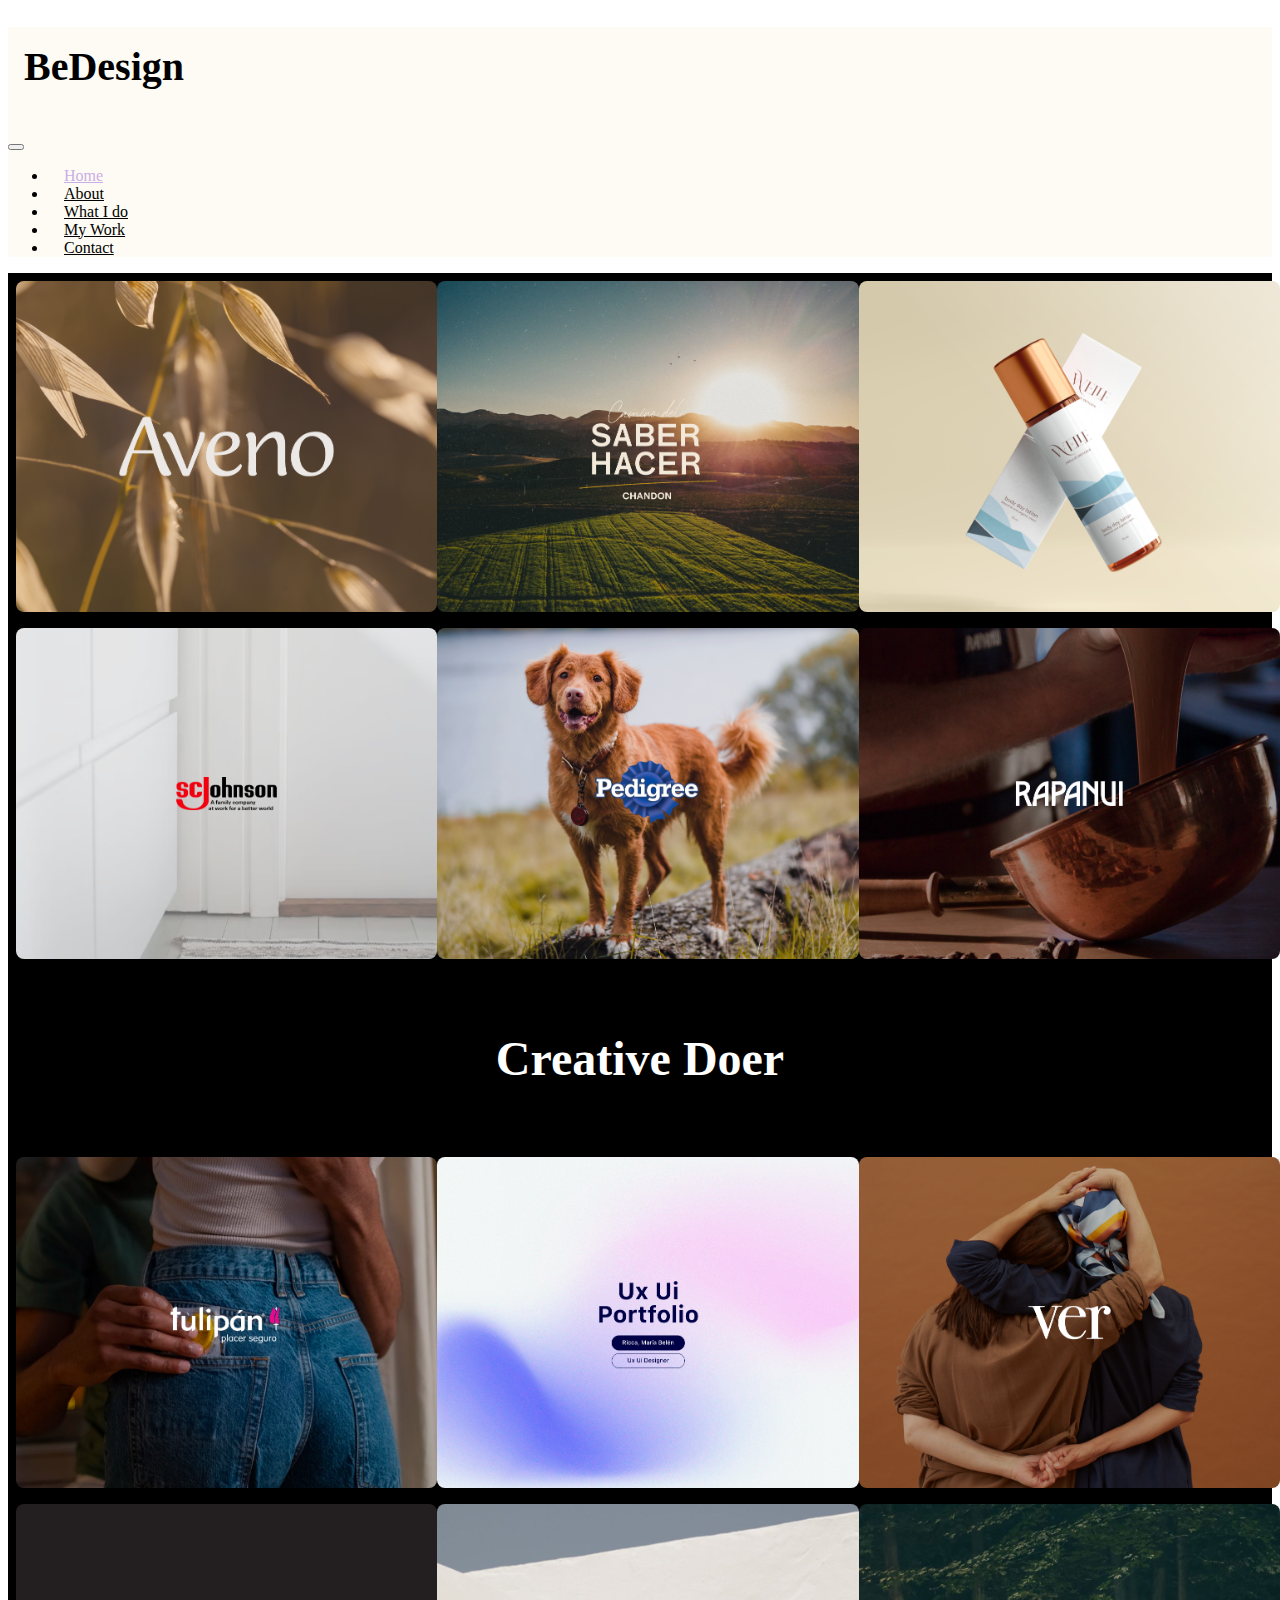
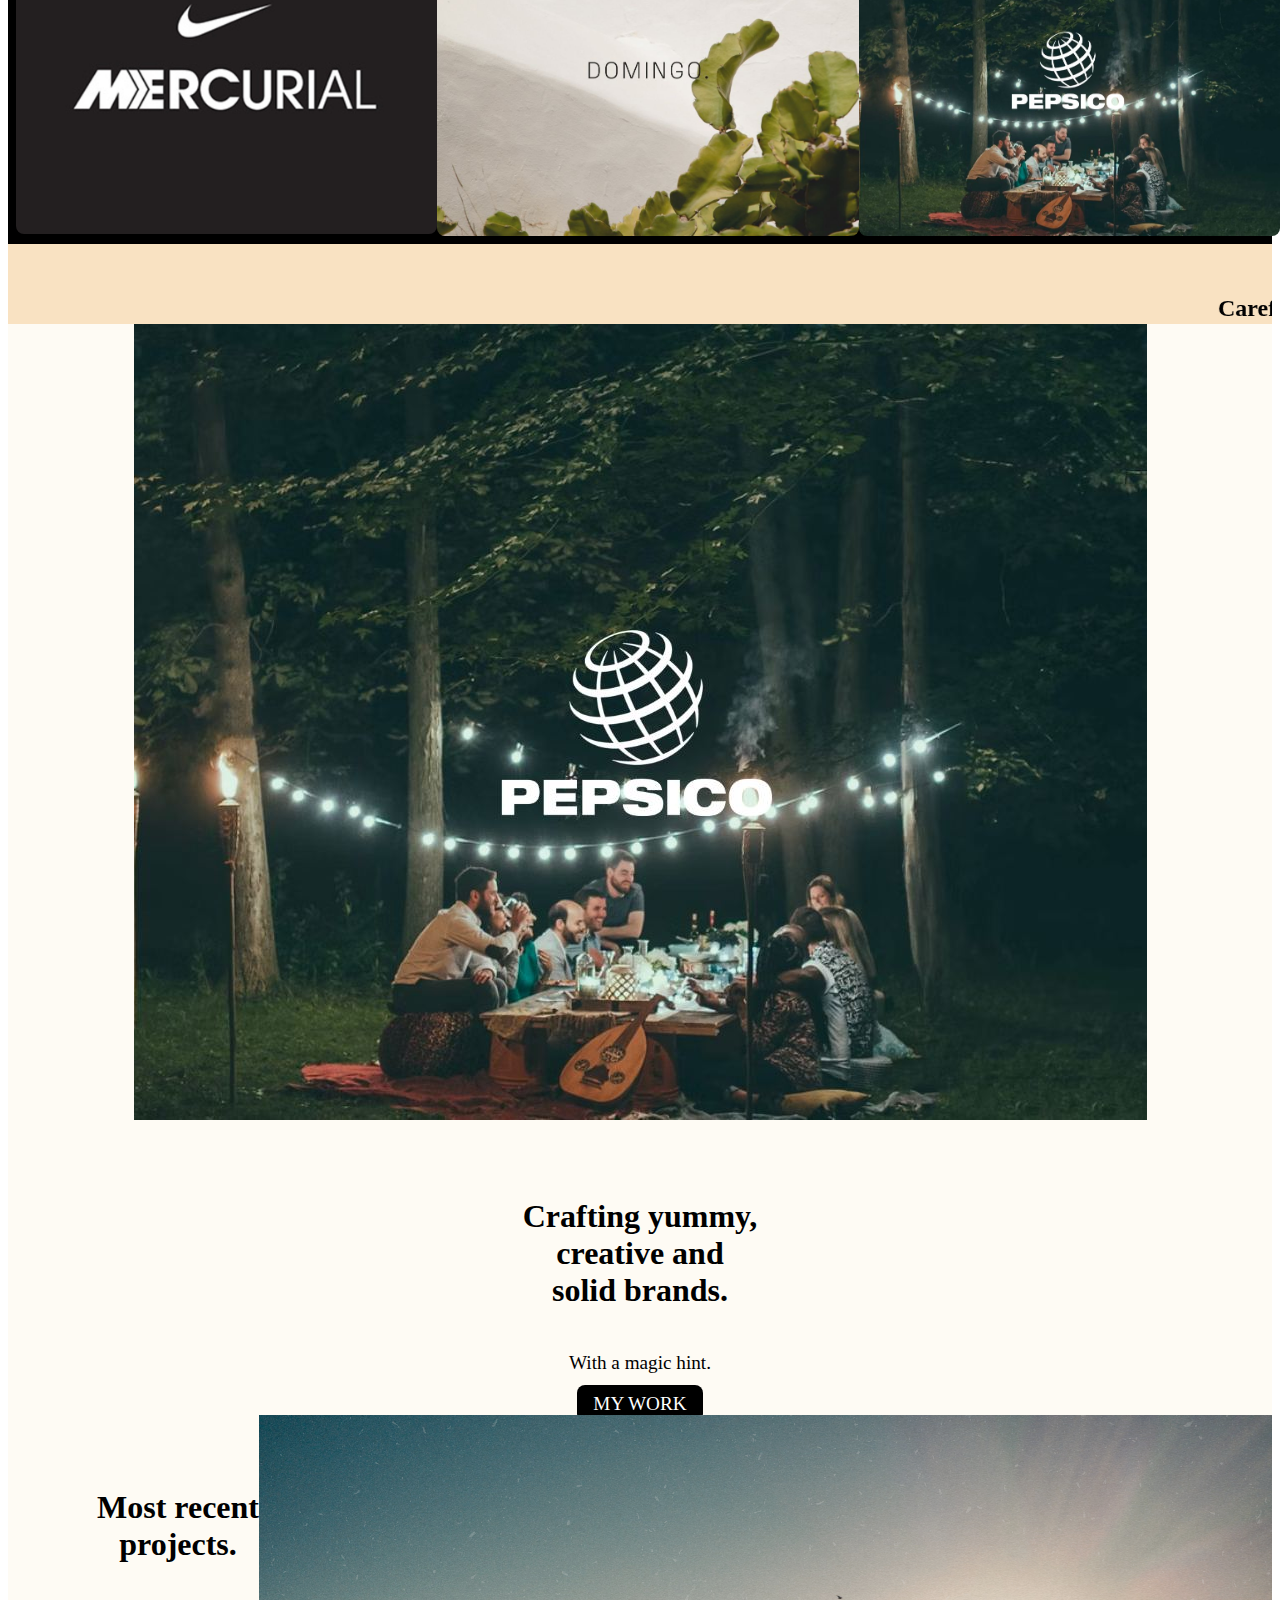
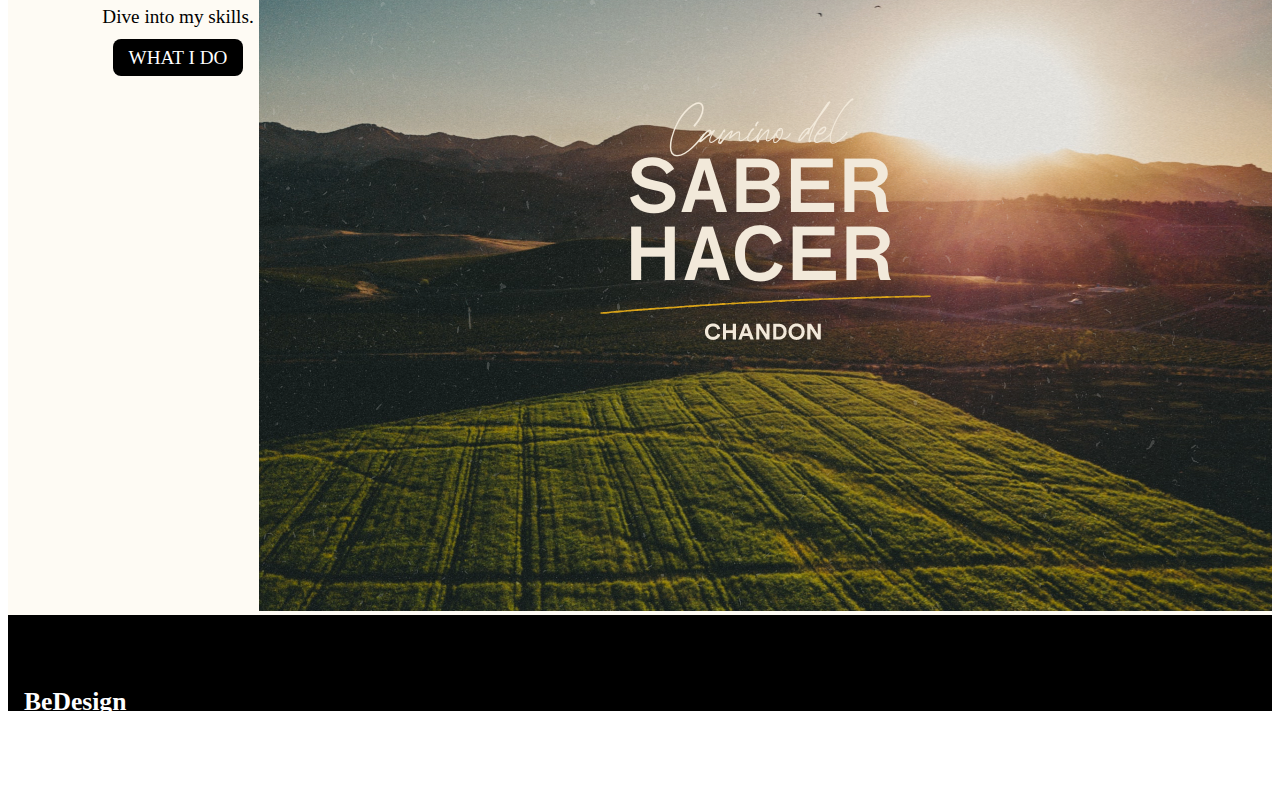
==== commit e811c186: "Se adapta para pantallas de 768px" ====
--- a/index.html
+++ b/index.html
@@ -65,7 +65,7 @@
             <!-- Fin proyectos con texto en el medio -->
             <!-- Inicio texto central mov -->
             <div class="mov">
-                <h3>Careful: you're about to be enchanted.</h3>
+                <marquee behavior="" direction=""><h3>Careful: you're about to be enchanted. </h3></marquee>
             </div>
             <!-- Fin texto central mov -->
             <!-- Inicio img con descripcion (Pepsico) -->
--- a/styles/estilos.css
+++ b/styles/estilos.css
@@ -42,8 +42,7 @@
   background-color: #f9e2c2;
 }
 .mov h3 {
-  font-size: 1.1rem;
-  text-align: center;
+  font-size: 1.5rem;
   line-height: 5rem;
 }
 
@@ -196,4 +195,33 @@
   font-size: 1.2rem;
 }
 
+@media screen and (min-width: 48rem) {
+  .navbar h1 {
+    font-size: 2.5rem;
+  }
+  .projects .projects-1, .projects .projects-2 {
+    grid-template-columns: 1fr 1fr 1fr;
+  }
+  .projects h2 {
+    font-size: 3rem;
+  }
+  .card .saber-modif, .card .pepsico-modif {
+    padding-bottom: 0rem;
+  }
+  .saber-hacer {
+    display: flex;
+    flex-direction: row-reverse;
+  }
+  .text-modif h3 {
+    padding-top: 2rem;
+  }
+  .text-modif p {
+    padding: 0.5rem 1rem 1rem 1rem;
+  }
+  .img-left {
+    display: flex;
+    flex-direction: row-reverse;
+  }
+}
+
 /*# sourceMappingURL=estilos.css.map */
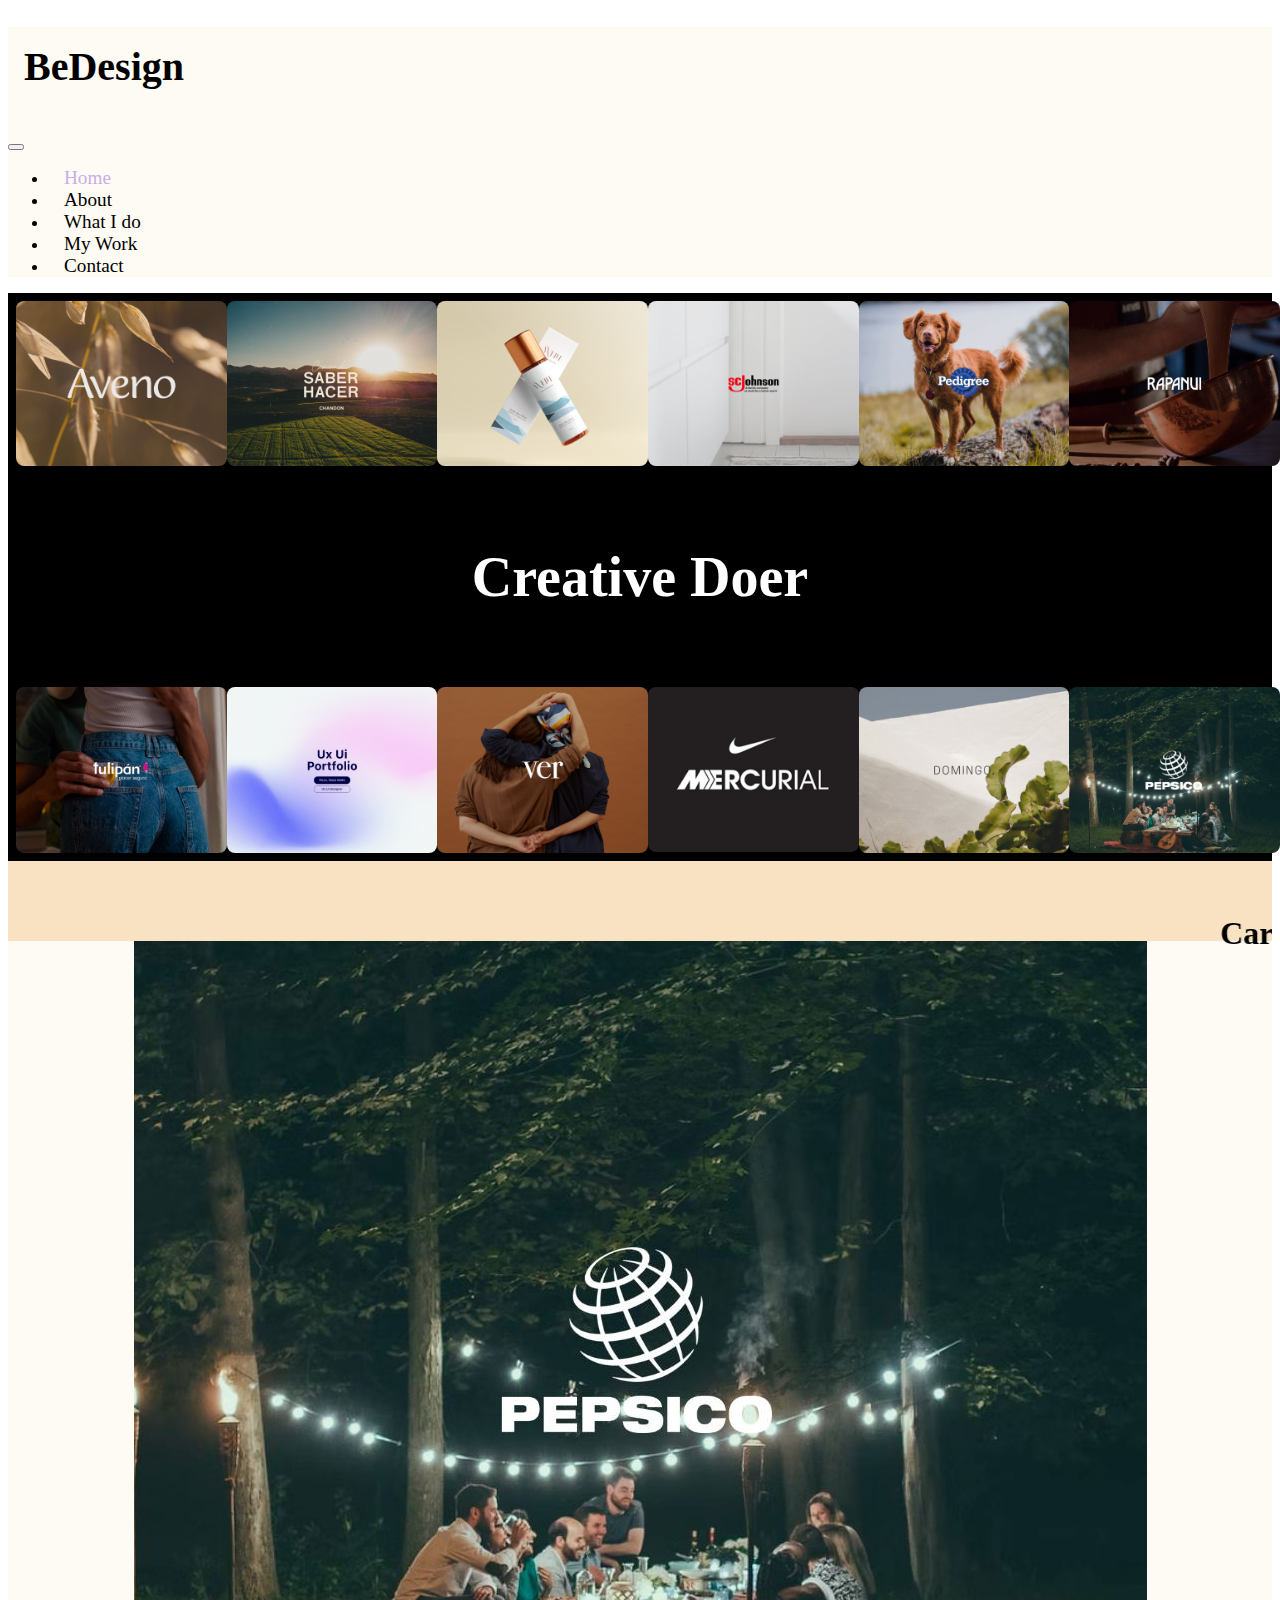
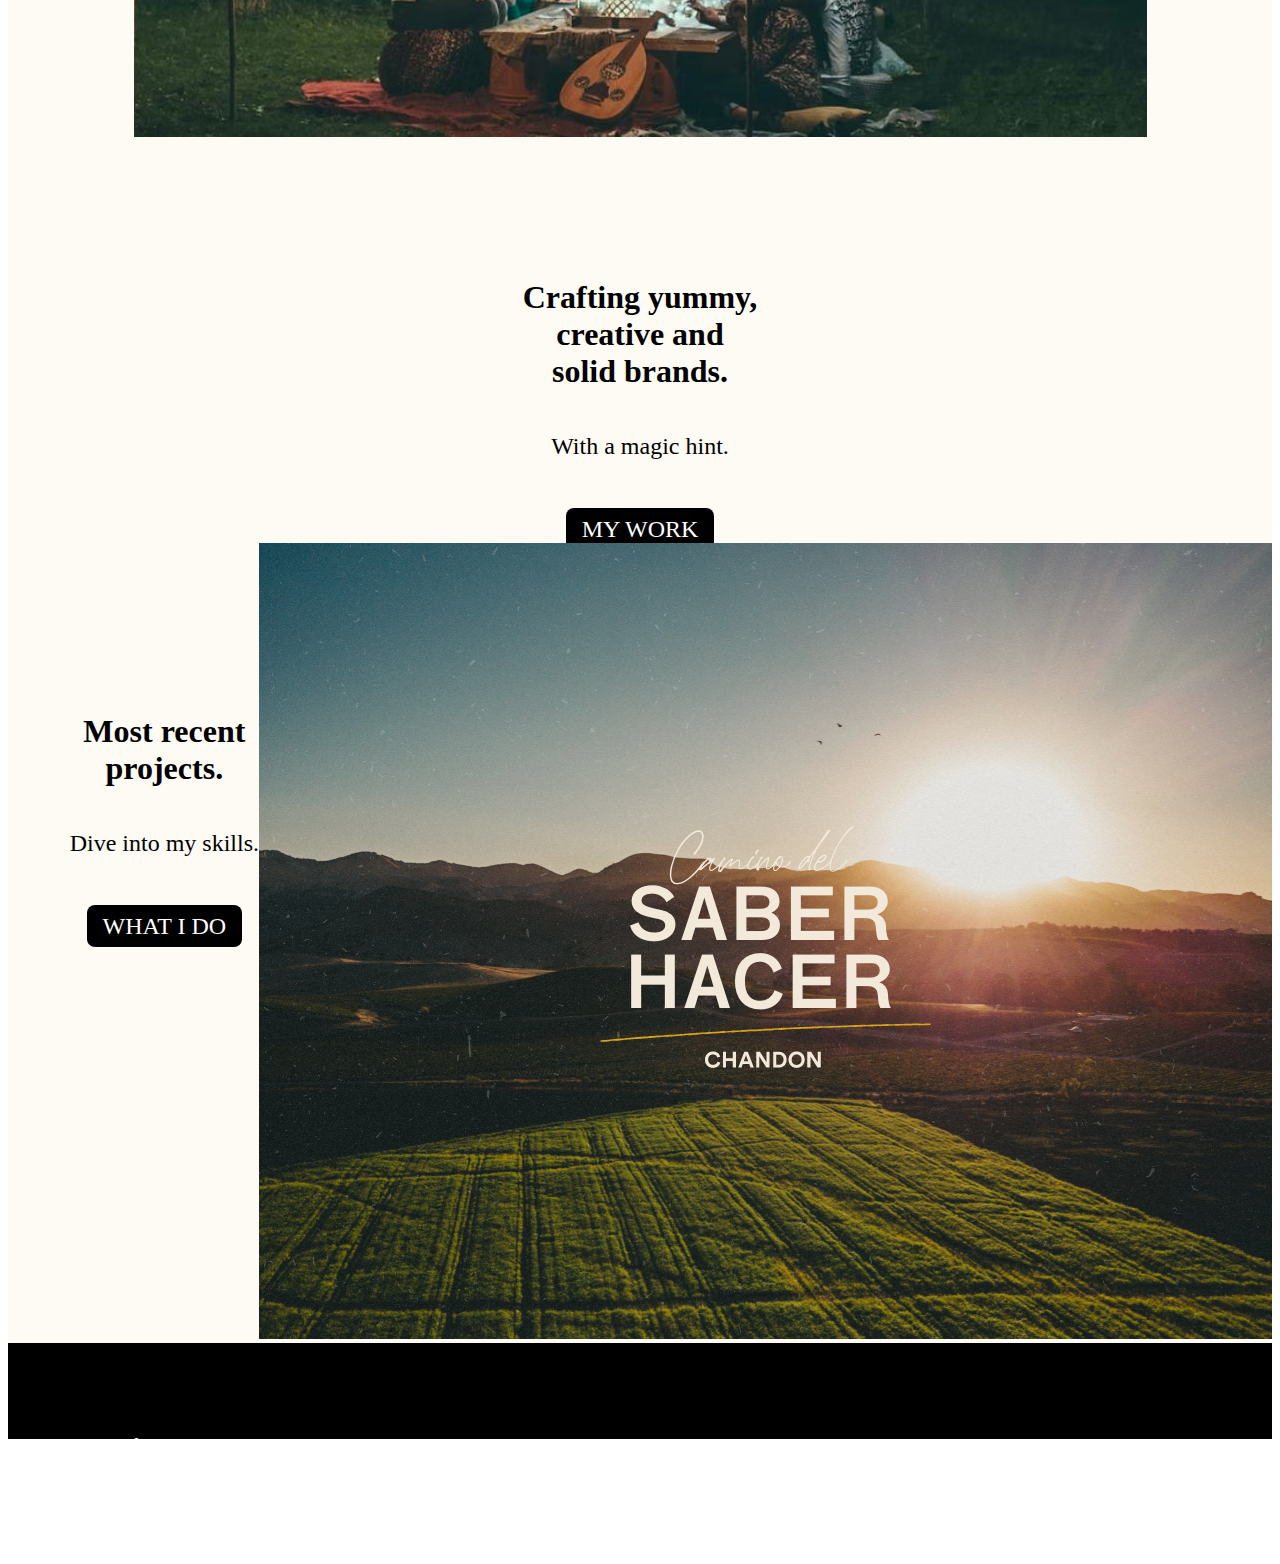
==== commit a95cf6bc: "Se agregan etiquetas meta description" ====
--- a/index.html
+++ b/index.html
@@ -3,6 +3,8 @@
     <head>
         <meta charset="utf-8" />
         <meta name="viewport" content="width=device-width, initial-scale=1" />
+        <meta name="description" content="BeDesign is a creative Brand and marketing agency. We concentrate on Branding, Web design, stratergy">
+        <meta name="keywords" content="Creative, Projects, Design, Brands. ">
         <title>BeDesign</title>
         <link href="https://cdn.jsdelivr.net/npm/bootstrap@5.2.2/dist/css/bootstrap.min.css"rel="stylesheet" integrity="sha384-Zenh87qX5JnK2Jl0vWa8Ck2rdkQ2Bzep5IDxbcnCeuOxjzrPF/et3URy9Bv1WTRi" crossorigin="anonymous"/>
         <link rel="stylesheet" href="https://cdnjs.cloudflare.com/ajax/libs/font-awesome/6.2.0/css/all.min.css" integrity="sha512-xh6O/CkQoPOWDdYTDqeRdPCVd1SpvCA9XXcUnZS2FmJNp1coAFzvtCN9BmamE+4aHK8yyUHUSCcJHgXloTyT2A==" crossorigin="anonymous" referrerpolicy="no-referrer" />
@@ -13,12 +15,12 @@
         <!-- Inicio barra de navegacion -->
         <nav class="navbar navbar-expand-lg">
             <div class="container-fluid">
-                <h1 class="brand">BeDesign</h1>
+                <a id="up" href="#"><h1 class="brand">BeDesign</h1></a>
                 <button class="navbar-toggler" type="button" data-bs-toggle="collapse" data-bs-target="#navbarSupportedContent" aria-controls="navbarSupportedContent" aria-expanded="false" aria-label="Toggle navigation">
                 <span class="navbar-toggler-icon"></span>
                 </button>
                 <div class="collapse navbar-collapse" id="navbarSupportedContent">
-                    <ul class="navbar-nav me-auto mb-2 mb-lg-0">
+                    <ul class="navbar-nav ms-auto mb-2 mb-lg-0">
                         <li class="nav-item">
                             <a class="nav-link activo" aria-current="page" href="index.html">Home</a>
                         </li>
@@ -103,7 +105,7 @@
         </main>
         <!-- Inicio footer -->
         <footer>
-            <h5>BeDesign</h5>
+            <a href="#up"><h5>BeDesign</h5></a>
             <div class="social-medias">
                 <a href="https://www.instagram.com/bedesignok/?hl=es" target="_blank"><i class="fa-brands fa-instagram"></i></a>
                 <a href="https://www.linkedin.com/in/mariabelenricca/" target="_blank"><i class="fa-brands fa-linkedin-in"></i></a>
--- a/styles/estilos.css
+++ b/styles/estilos.css
@@ -2,9 +2,13 @@
 nav {
   background-color: #fefbf4;
 }
-nav h1 {
+nav a {
+  text-decoration: none;
+}
+nav a h1 {
   font-size: 2rem;
   padding: 1rem 0 1rem 1rem;
+  color: #000;
 }
 nav .nav-item {
   padding-left: 1rem;
@@ -205,6 +209,24 @@
   .projects h2 {
     font-size: 3rem;
   }
+  .projects-1 img {
+    animation: fromLeft 2s linear;
+    overflow: hidden;
+  }
+  @keyframes fromLeft {
+    0% {
+      transform: translateX(-700%);
+    }
+  }
+  .projects-2 img {
+    animation: fromRight 2s linear;
+    overflow: hidden;
+  }
+  @keyframes fromRight {
+    0% {
+      transform: translateX(700%);
+    }
+  }
   .card .saber-modif, .card .pepsico-modif {
     padding-bottom: 0rem;
   }
@@ -212,6 +234,26 @@
     display: flex;
     flex-direction: row-reverse;
   }
+  footer h5, footer h4, footer h3 {
+    font-size: 2rem;
+  }
+  footer .social-medias i {
+    font-size: 1.4rem;
+  }
+  footer .social-medias i:hover {
+    color: #c8aee6;
+    transition: 0.5s;
+  }
+  .text-black h2 {
+    animation: textBlack 0.5s linear;
+    overflow: hidden;
+  }
+  @keyframes textBlack {
+    0% {
+      transform: translateY(-100%);
+      opacity: 0%;
+    }
+  }
   .text-modif h3 {
     padding-top: 2rem;
   }
@@ -222,6 +264,187 @@
     display: flex;
     flex-direction: row-reverse;
   }
+  .my-work img:hover {
+    transform: scale(1.03);
+    transition: 0.5s;
+    filter: grayscale(80%);
+  }
+}
+@media screen and (min-width: 56.25rem) {
+  .nav-item a:hover {
+    color: #c8aee6;
+  }
+  .projects .projects-1, .projects .projects-2 {
+    grid-template-columns: repeat(6, 1fr);
+  }
+  .card .pepsico-modif h4, .card .saber-hacer h4 {
+    padding-top: 4rem;
+  }
+  .card .pepsico-modif a:hover, .card .saber-hacer a:hover {
+    background-color: #c8aee6;
+    transition: all 0.5s;
+  }
+  .text-black h2 {
+    font-size: 2.5rem;
+  }
+  .my-description {
+    display: grid;
+    grid-template-areas: "belu-photo description" "belu-gif description";
+  }
+  .my-description .belu-photo {
+    grid-area: belu-photo;
+  }
+  .my-description .belu-photo img {
+    height: 25rem;
+  }
+  .my-description .belu-gif {
+    grid-area: belu-gif;
+    height: 25rem;
+  }
+  .my-description .description {
+    grid-area: description;
+  }
+  .my-description .belu-gif {
+    background-image: url(../images/belu.gif);
+    background-position: center;
+    background-size: cover;
+  }
+  .text-modif h3 {
+    padding-top: 3rem;
+  }
+  .my-work {
+    grid-template-columns: 1fr 1fr 1fr;
+  }
+  .btn-submit:hover {
+    background-color: #c8aee6;
+    transition: all 0.5s;
+  }
+}
+@media screen and (min-width: 62rem) {
+  .text-modif h3 {
+    padding-top: 5rem;
+  }
+}
+@media screen and (min-width: 64rem) {
+  .nav-item a {
+    font-size: 1.2rem;
+  }
+  .projects h2 {
+    font-size: 3.5rem;
+  }
+  .mov marquee h3 {
+    font-size: 2rem;
+  }
+  .card .pepsico-modif h4 {
+    font-size: 2rem;
+  }
+  .card .pepsico-modif p {
+    font-size: 1.5rem;
+  }
+  .card .pepsico-modif a {
+    font-size: 1.5rem;
+  }
+  .card .saber-modif h4 {
+    font-size: 2rem;
+    padding-top: 5rem;
+  }
+  .card .saber-modif p {
+    font-size: 1.5rem;
+  }
+  .card .saber-modif a {
+    font-size: 1.5rem;
+  }
+  .my-description {
+    grid-template-columns: 1fr 1fr;
+  }
+  .my-description .belu-photo img {
+    height: 35rem;
+  }
+  .my-description .belu-gif {
+    height: 35rem;
+  }
+  .my-description .description h3 {
+    font-size: 1.8rem;
+    padding-top: 2rem;
+  }
+  .my-description .description p {
+    font-size: 1.1rem;
+  }
+}
+.text-modif h3 {
+  font-size: 2rem;
+}
+.text-modif p {
+  font-size: 1.1rem;
+}
+
+@media screen and (min-width: 77.5rem) {
+  .card .pepsico-modif h4 {
+    padding-top: 6rem;
+  }
+  .card .pepsico-modif p {
+    padding-bottom: 2rem;
+  }
+  .card .saber-modif h4 {
+    padding-top: 8rem;
+  }
+  .card .saber-modif p {
+    padding-bottom: 2rem;
+  }
+  footer h5, footer h4, footer h3 {
+    font-size: 2.5rem;
+  }
+  footer .social-medias i {
+    font-size: 1.8rem;
+  }
+  .my-description .description h3 {
+    font-size: 2.5rem;
+    padding-top: 4rem;
+  }
+  .my-description .description p {
+    padding-left: 3.5rem;
+    padding-right: 3.5rem;
+    font-size: 1.2rem;
+  }
+  .card .text-modif h3 {
+    padding-top: 7rem;
+    font-size: 2.5rem;
+  }
+  .card .text-modif p {
+    font-size: 1.4rem;
+  }
+}
+@media screen and (min-width: 90rem) {
+  .projects h2 {
+    font-size: 4rem;
+  }
+  .card .pepsico-modif h4 {
+    padding-top: 7.5rem;
+    font-size: 2.8rem;
+  }
+  .card .pepsico-modif p {
+    font-size: 1.7rem;
+  }
+  .card .saber-modif h4 {
+    padding-top: 8.5rem;
+    font-size: 2.8rem;
+  }
+  .card .saber-modif p {
+    font-size: 1.7rem;
+  }
+  .my-description .description h3 {
+    font-size: 3rem;
+    padding-top: 6rem;
+  }
+  .my-description .description p {
+    font-size: 1.2rem;
+    padding-left: 6rem;
+    padding-right: 6rem;
+    font-size: 1.2rem;
+  }
+  .card .text-modif h3 {
+    padding-top: 8rem;
+  }
 }
 
 /*# sourceMappingURL=estilos.css.map */
